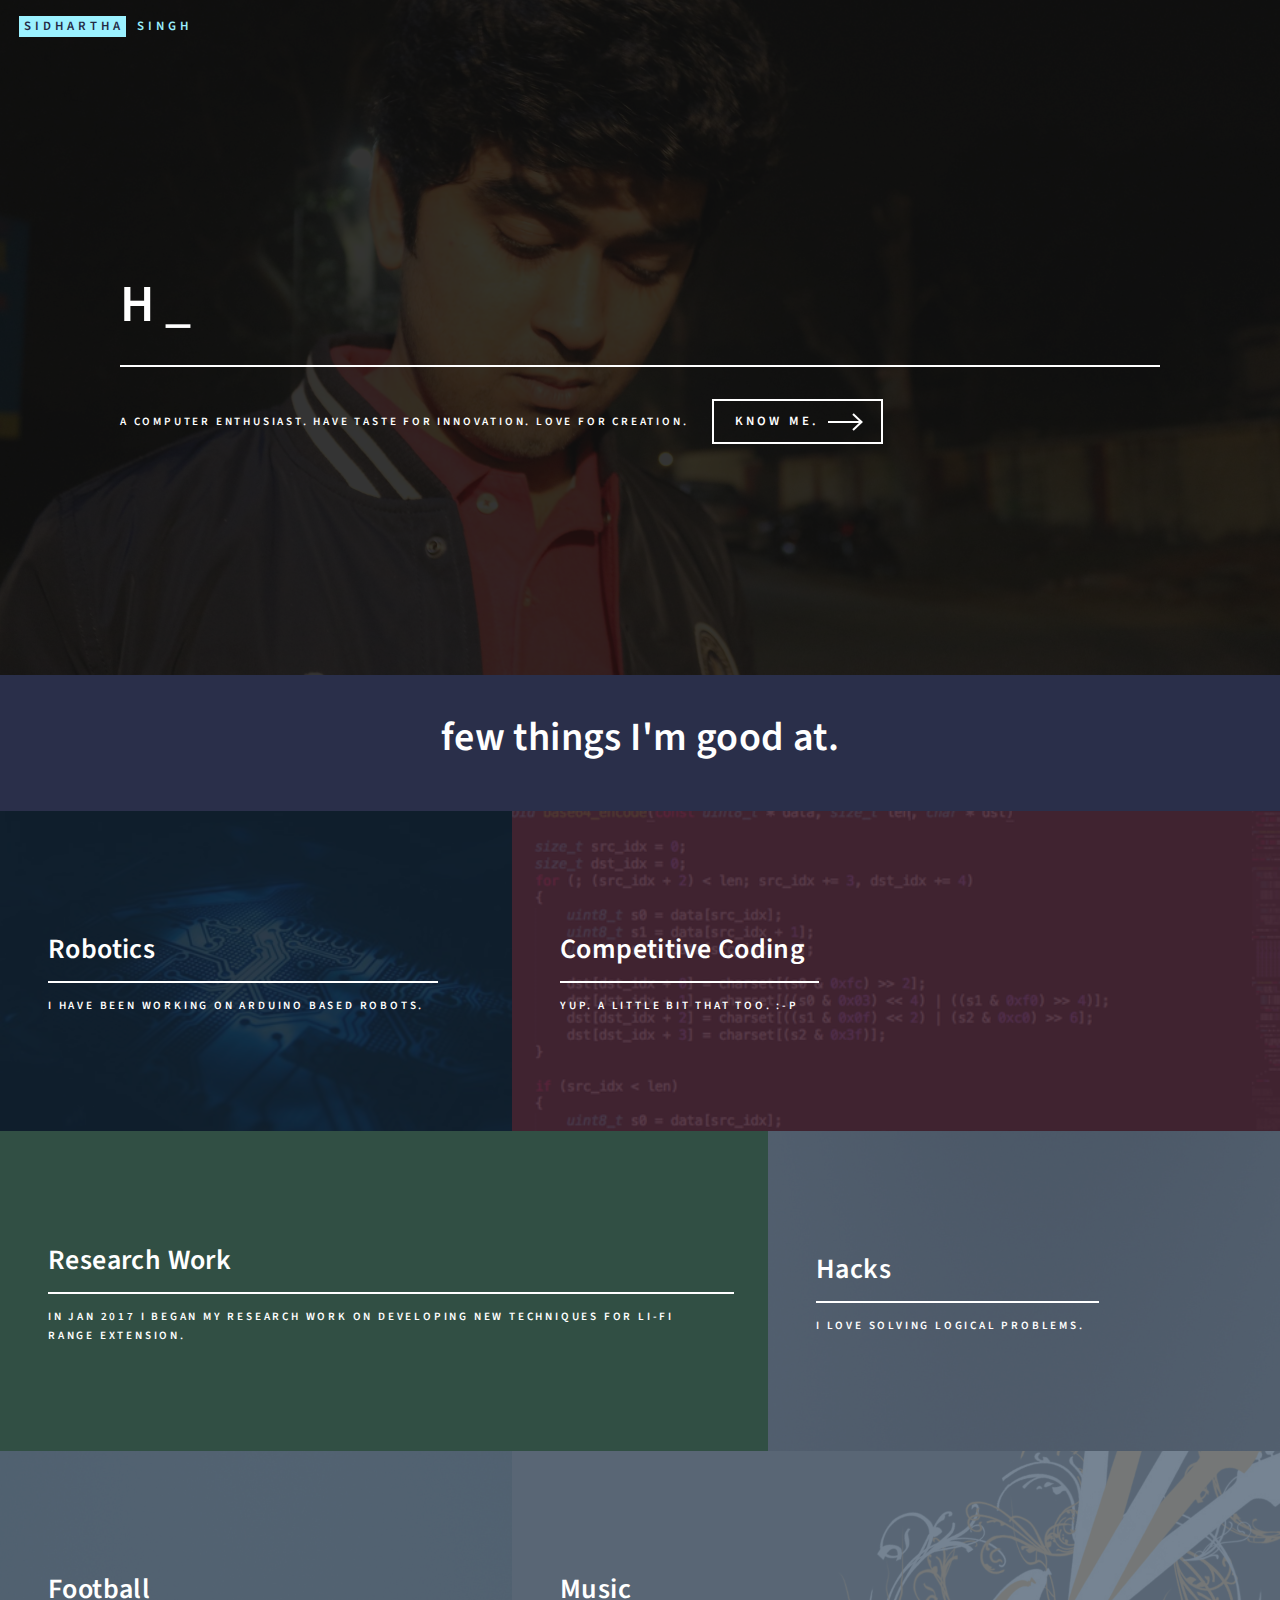
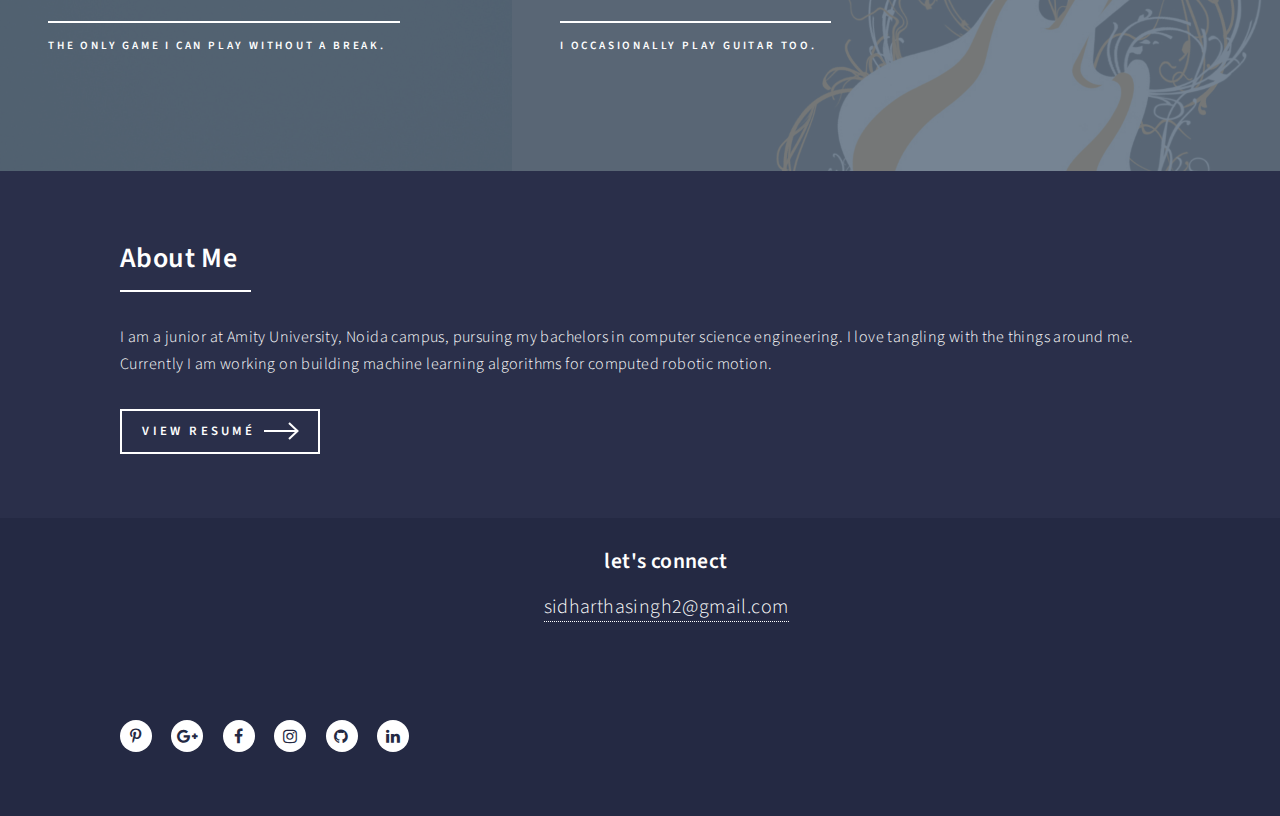
==== index.html @ 714ae379 "Added myScript.js" ====
<!DOCTYPE HTML>
<html>
	<head>
		<title>Sidhartha Singh</title>
		<meta charset="utf-8" />
		<meta name="viewport" content="width=device-width, initial-scale=1, user-scalable=no" />
		<link rel="stylesheet" href="assets/css/main.css" />
	</head>
	<body>
		<div id="wrapper">	
			<header id="header" class="alt">
				<a href="#banner" onclick="startCode()" class="logo"><strong>SIDHARTHA</strong> <span>SINGH</span></a>
			</header>

			<section id="banner" class="major">
				<div class="inner">
					<header class="major">
						<h1><span id="codeDis"></span><span id="jhgfd"></span></h1>
					</header>
					<div class="content">
								<p>A computer enthusiast. Have taste for innovation. Love for creation.</p>
								<ul class="actions">
									<li><a href="#three" class="button next scrolly">Know ME.</a></li>
								</ul>
							</div>
						</div>
					</section>

				<!-- Main -->
					<div id="main">
							<section id="three">
								<h1>
									few things I'm good at.
								</h1>
							</section>
							<section id="one" class="tiles">
								<article>
									<span class="image">
										<img src="images/pic01.jpg" alt="" />
									</span>
									<header class="major">
										<h3><a href="landing.html" class="link">Robotics</a></h3>
										<p>I have been working on arduino based robots.</p>
									</header>
								</article>
								<article>
									<span class="image">
										<img src="images/pic02.jpg" alt="" />
									</span>
									<header class="major">
										<h3><a href="landing.html" class="link">Competitive Coding</a></h3>
										<p>Yup. A little bit that too. :-P</p>
									</header>
								</article>
								<article>
									<span class="image">
										<img src="images/pic03.jpg" alt="" />
									</span>
									<header class="major">
										<h3><a href="landing.html" class="link">Research Work</a></h3>
										<p>In jan 2017 I began my research work on developing new techniques for Li-Fi range extension.</p>
									</header>
								</article>
								<article>
									<span class="image">
										<img src="images/pic04.jpg" alt="" />
									</span>
									<header class="major">
										<h3><a href="landing.html" class="link">Hacks</a></h3>
										<p>I love solving logical problems.</p>
									</header>
								</article>
								<article>
									<span class="image">
										<img src="images/pic05.jpg" alt="" />
									</span>
									<header class="major">
										<h3><a href="landing.html" class="link">Football</a></h3>
										<p>The only game I can play without a break.</p>
									</header>
								</article>
								<article>
									<span class="image">
										<img src="images/pic06.jpg" alt="" />
									</span>
									<header class="major">
										<h3><a href="landing.html" class="link">Music</a></h3>
										<p>I occasionally play guitar too.</p>
									</header>
								</article>
							</section>
							<section id="two">
								<div class="inner">
									<header class="major">
										<h2>About Me</h2>
									</header>
									<p>I am a junior at Amity University, Noida campus, pursuing my bachelors in computer science engineering. I love tangling with the things around me. Currently I am working on building machine learning algorithms for computed robotic motion.</p>
									<ul class="actions">
										<li><a href="resume.pdf" target="_blank" class="button next">View Resumé</a></li>
									</ul>
								</div>
							</section>
					</div>
								<center><section>
								<br>
									<div class="contact-method">
										<h3>let's connect</h3><a href="mailto:sidharhasingh2@gmail.com">sidharthasingh2@gmail.com</a>
									</div>
								</section></center>
				<footer id="footer">
					<div class="inner">
						<ul class="icons">
							<li><a target="_blank" href="https://in.pinterest.com/sidharthasingh2/" class="icon alt fa-pinterest-p"><span class="label">Pinterest</span></a></li>
							<li><a target="_blank" href="https://plus.google.com/u/0/+SidharthaSingh1" class="icon alt fa-google-plus"><span class="label">Google+</span></a></li>
							<li><a target="_blank" href="https://www.facebook.com/SiDisRightHere" class="icon alt fa-facebook"><span class="label">Facebook</span></a></li>
							<li><a target="_blank" href="https://www.instagram.com/sidhartha_singh_/" class="icon alt fa-instagram"><span class="label">Instagram</span></a></li>
							<li><a target="_blank" href="https://www.github.com/sidharthasingh" class="icon alt fa-github"><span class="label">GitHub</span></a></li>
							<li><a target="_blank" href="https://www.linkedin.com/in/sidhartha-singh-274031b5/" class="icon alt fa-linkedin"><span class="label">LinkedIn</span></a></li>
						</ul>
					</div>
				</footer>
			</div>
			<script src="assets/js/jquery.min.js"></script>
			<script src="assets/js/jquery.scrolly.min.js"></script>
			<script src="assets/js/jquery.scrollex.min.js"></script>
			<script src="assets/js/skel.min.js"></script>
			<script src="assets/js/util.js"></script>
			<script src="assets/js/main.js"></script>
			<script type="text/javascript" src="assets/js/myScript.js"></script>
	</body>
</html>
---- assets/css/main.css ----
@import url(font-awesome.min.css);
@import url("https://fonts.googleapis.com/css?family=Source+Sans+Pro:300,300italic,600,600italic");

/*
	Forty by HTML5 UP
	html5up.net | @ajlkn
	Free for personal and commercial use under the CCA 3.0 license (html5up.net/license)
*/

/* Reset */

	html, body, div, span, applet, object, iframe, h1, h2, h3, h4, h5, h6, p, blockquote, pre, a, abbr, acronym, address, big, cite, code, del, dfn, em, img, ins, kbd, q, s, samp, small, strike, strong, sub, sup, tt, var, b, u, i, center, dl, dt, dd, ol, ul, li, fieldset, form, label, legend, table, caption, tbody, tfoot, thead, tr, th, td, article, aside, canvas, details, embed, figure, figcaption, footer, header, hgroup, menu, nav, output, ruby, section, summary, time, mark, audio, video {
		margin: 0;
		padding: 0;
		border: 0;
		font-size: 100%;
		font: inherit;
		vertical-align: baseline;
	}

	article, aside, details, figcaption, figure, footer, header, hgroup, menu, nav, section {
		display: block;
	}

	body {
		line-height: 1;
	}

	ol, ul {
		list-style: none;
	}

	blockquote, q {
		quotes: none;
	}

	blockquote:before, blockquote:after, q:before, q:after {
		content: '';
		content: none;
	}

	table {
		border-collapse: collapse;
		border-spacing: 0;
	}

	body {
		-webkit-text-size-adjust: none;
	}

/* Box Model */

	*, *:before, *:after {
		-moz-box-sizing: border-box;
		-webkit-box-sizing: border-box;
		box-sizing: border-box;
	}

/* Grid */

	.row {
		border-bottom: solid 1px transparent;
		-moz-box-sizing: border-box;
		-webkit-box-sizing: border-box;
		box-sizing: border-box;
	}

	.row > * {
		float: left;
		-moz-box-sizing: border-box;
		-webkit-box-sizing: border-box;
		box-sizing: border-box;
	}

	.row:after, .row:before {
		content: '';
		display: block;
		clear: both;
		height: 0;
	}

	.row.uniform > * > :first-child {
		margin-top: 0;
	}

	.row.uniform > * > :last-child {
		margin-bottom: 0;
	}

	.row.\30 \25 > * {
		padding: 0 0 0 0em;
	}

	.row.\30 \25 {
		margin: 0 0 -1px 0em;
	}

	.row.uniform.\30 \25 > * {
		padding: 0em 0 0 0em;
	}

	.row.uniform.\30 \25 {
		margin: 0em 0 -1px 0em;
	}

	.row > * {
		padding: 0 0 0 2em;
	}

	.row {
		margin: 0 0 -1px -2em;
	}

	.row.uniform > * {
		padding: 2em 0 0 2em;
	}

	.row.uniform {
		margin: -2em 0 -1px -2em;
	}

	.row.\32 00\25 > * {
		padding: 0 0 0 4em;
	}

	.row.\32 00\25 {
		margin: 0 0 -1px -4em;
	}

	.row.uniform.\32 00\25 > * {
		padding: 4em 0 0 4em;
	}

	.row.uniform.\32 00\25 {
		margin: -4em 0 -1px -4em;
	}

	.row.\31 50\25 > * {
		padding: 0 0 0 3em;
	}

	.row.\31 50\25 {
		margin: 0 0 -1px -3em;
	}

	.row.uniform.\31 50\25 > * {
		padding: 3em 0 0 3em;
	}

	.row.uniform.\31 50\25 {
		margin: -3em 0 -1px -3em;
	}

	.row.\35 0\25 > * {
		padding: 0 0 0 1em;
	}

	.row.\35 0\25 {
		margin: 0 0 -1px -1em;
	}

	.row.uniform.\35 0\25 > * {
		padding: 1em 0 0 1em;
	}

	.row.uniform.\35 0\25 {
		margin: -1em 0 -1px -1em;
	}

	.row.\32 5\25 > * {
		padding: 0 0 0 0.5em;
	}

	.row.\32 5\25 {
		margin: 0 0 -1px -0.5em;
	}

	.row.uniform.\32 5\25 > * {
		padding: 0.5em 0 0 0.5em;
	}

	.row.uniform.\32 5\25 {
		margin: -0.5em 0 -1px -0.5em;
	}

	.\31 2u, .\31 2u\24 {
		width: 100%;
		clear: none;
		margin-left: 0;
	}

	.\31 1u, .\31 1u\24 {
		width: 91.6666666667%;
		clear: none;
		margin-left: 0;
	}

	.\31 0u, .\31 0u\24 {
		width: 83.3333333333%;
		clear: none;
		margin-left: 0;
	}

	.\39 u, .\39 u\24 {
		width: 75%;
		clear: none;
		margin-left: 0;
	}

	.\38 u, .\38 u\24 {
		width: 66.6666666667%;
		clear: none;
		margin-left: 0;
	}

	.\37 u, .\37 u\24 {
		width: 58.3333333333%;
		clear: none;
		margin-left: 0;
	}

	.\36 u, .\36 u\24 {
		width: 50%;
		clear: none;
		margin-left: 0;
	}

	.\35 u, .\35 u\24 {
		width: 41.6666666667%;
		clear: none;
		margin-left: 0;
	}

	.\34 u, .\34 u\24 {
		width: 33.3333333333%;
		clear: none;
		margin-left: 0;
	}

	.\33 u, .\33 u\24 {
		width: 25%;
		clear: none;
		margin-left: 0;
	}

	.\32 u, .\32 u\24 {
		width: 16.6666666667%;
		clear: none;
		margin-left: 0;
	}

	.\31 u, .\31 u\24 {
		width: 8.3333333333%;
		clear: none;
		margin-left: 0;
	}

	.\31 2u\24 + *,
	.\31 1u\24 + *,
	.\31 0u\24 + *,
	.\39 u\24 + *,
	.\38 u\24 + *,
	.\37 u\24 + *,
	.\36 u\24 + *,
	.\35 u\24 + *,
	.\34 u\24 + *,
	.\33 u\24 + *,
	.\32 u\24 + *,
	.\31 u\24 + * {
		clear: left;
	}

	.\-11u {
		margin-left: 91.66667%;
	}

	.\-10u {
		margin-left: 83.33333%;
	}

	.\-9u {
		margin-left: 75%;
	}

	.\-8u {
		margin-left: 66.66667%;
	}

	.\-7u {
		margin-left: 58.33333%;
	}

	.\-6u {
		margin-left: 50%;
	}

	.\-5u {
		margin-left: 41.66667%;
	}

	.\-4u {
		margin-left: 33.33333%;
	}

	.\-3u {
		margin-left: 25%;
	}

	.\-2u {
		margin-left: 16.66667%;
	}

	.\-1u {
		margin-left: 8.33333%;
	}

	@media screen and (max-width: 1680px) {

		.row > * {
			padding: 0 0 0 2em;
		}

		.row {
			margin: 0 0 -1px -2em;
		}

		.row.uniform > * {
			padding: 2em 0 0 2em;
		}

		.row.uniform {
			margin: -2em 0 -1px -2em;
		}

		.row.\32 00\25 > * {
			padding: 0 0 0 4em;
		}

		.row.\32 00\25 {
			margin: 0 0 -1px -4em;
		}

		.row.uniform.\32 00\25 > * {
			padding: 4em 0 0 4em;
		}

		.row.uniform.\32 00\25 {
			margin: -4em 0 -1px -4em;
		}

		.row.\31 50\25 > * {
			padding: 0 0 0 3em;
		}

		.row.\31 50\25 {
			margin: 0 0 -1px -3em;
		}

		.row.uniform.\31 50\25 > * {
			padding: 3em 0 0 3em;
		}

		.row.uniform.\31 50\25 {
			margin: -3em 0 -1px -3em;
		}

		.row.\35 0\25 > * {
			padding: 0 0 0 1em;
		}

		.row.\35 0\25 {
			margin: 0 0 -1px -1em;
		}

		.row.uniform.\35 0\25 > * {
			padding: 1em 0 0 1em;
		}

		.row.uniform.\35 0\25 {
			margin: -1em 0 -1px -1em;
		}

		.row.\32 5\25 > * {
			padding: 0 0 0 0.5em;
		}

		.row.\32 5\25 {
			margin: 0 0 -1px -0.5em;
		}

		.row.uniform.\32 5\25 > * {
			padding: 0.5em 0 0 0.5em;
		}

		.row.uniform.\32 5\25 {
			margin: -0.5em 0 -1px -0.5em;
		}

		.\31 2u\28xlarge\29, .\31 2u\24\28xlarge\29 {
			width: 100%;
			clear: none;
			margin-left: 0;
		}

		.\31 1u\28xlarge\29, .\31 1u\24\28xlarge\29 {
			width: 91.6666666667%;
			clear: none;
			margin-left: 0;
		}

		.\31 0u\28xlarge\29, .\31 0u\24\28xlarge\29 {
			width: 83.3333333333%;
			clear: none;
			margin-left: 0;
		}

		.\39 u\28xlarge\29, .\39 u\24\28xlarge\29 {
			width: 75%;
			clear: none;
			margin-left: 0;
		}

		.\38 u\28xlarge\29, .\38 u\24\28xlarge\29 {
			width: 66.6666666667%;
			clear: none;
			margin-left: 0;
		}

		.\37 u\28xlarge\29, .\37 u\24\28xlarge\29 {
			width: 58.3333333333%;
			clear: none;
			margin-left: 0;
		}

		.\36 u\28xlarge\29, .\36 u\24\28xlarge\29 {
			width: 50%;
			clear: none;
			margin-left: 0;
		}

		.\35 u\28xlarge\29, .\35 u\24\28xlarge\29 {
			width: 41.6666666667%;
			clear: none;
			margin-left: 0;
		}

		.\34 u\28xlarge\29, .\34 u\24\28xlarge\29 {
			width: 33.3333333333%;
			clear: none;
			margin-left: 0;
		}

		.\33 u\28xlarge\29, .\33 u\24\28xlarge\29 {
			width: 25%;
			clear: none;
			margin-left: 0;
		}

		.\32 u\28xlarge\29, .\32 u\24\28xlarge\29 {
			width: 16.6666666667%;
			clear: none;
			margin-left: 0;
		}

		.\31 u\28xlarge\29, .\31 u\24\28xlarge\29 {
			width: 8.3333333333%;
			clear: none;
			margin-left: 0;
		}

		.\31 2u\24\28xlarge\29 + *,
		.\31 1u\24\28xlarge\29 + *,
		.\31 0u\24\28xlarge\29 + *,
		.\39 u\24\28xlarge\29 + *,
		.\38 u\24\28xlarge\29 + *,
		.\37 u\24\28xlarge\29 + *,
		.\36 u\24\28xlarge\29 + *,
		.\35 u\24\28xlarge\29 + *,
		.\34 u\24\28xlarge\29 + *,
		.\33 u\24\28xlarge\29 + *,
		.\32 u\24\28xlarge\29 + *,
		.\31 u\24\28xlarge\29 + * {
			clear: left;
		}

		.\-11u\28xlarge\29 {
			margin-left: 91.66667%;
		}

		.\-10u\28xlarge\29 {
			margin-left: 83.33333%;
		}

		.\-9u\28xlarge\29 {
			margin-left: 75%;
		}

		.\-8u\28xlarge\29 {
			margin-left: 66.66667%;
		}

		.\-7u\28xlarge\29 {
			margin-left: 58.33333%;
		}

		.\-6u\28xlarge\29 {
			margin-left: 50%;
		}

		.\-5u\28xlarge\29 {
			margin-left: 41.66667%;
		}

		.\-4u\28xlarge\29 {
			margin-left: 33.33333%;
		}

		.\-3u\28xlarge\29 {
			margin-left: 25%;
		}

		.\-2u\28xlarge\29 {
			margin-left: 16.66667%;
		}

		.\-1u\28xlarge\29 {
			margin-left: 8.33333%;
		}

	}

	@media screen and (max-width: 1280px) {

		.row > * {
			padding: 0 0 0 1.5em;
		}

		.row {
			margin: 0 0 -1px -1.5em;
		}

		.row.uniform > * {
			padding: 1.5em 0 0 1.5em;
		}

		.row.uniform {
			margin: -1.5em 0 -1px -1.5em;
		}

		.row.\32 00\25 > * {
			padding: 0 0 0 3em;
		}

		.row.\32 00\25 {
			margin: 0 0 -1px -3em;
		}

		.row.uniform.\32 00\25 > * {
			padding: 3em 0 0 3em;
		}

		.row.uniform.\32 00\25 {
			margin: -3em 0 -1px -3em;
		}

		.row.\31 50\25 > * {
			padding: 0 0 0 2.25em;
		}

		.row.\31 50\25 {
			margin: 0 0 -1px -2.25em;
		}

		.row.uniform.\31 50\25 > * {
			padding: 2.25em 0 0 2.25em;
		}

		.row.uniform.\31 50\25 {
			margin: -2.25em 0 -1px -2.25em;
		}

		.row.\35 0\25 > * {
			padding: 0 0 0 0.75em;
		}

		.row.\35 0\25 {
			margin: 0 0 -1px -0.75em;
		}

		.row.uniform.\35 0\25 > * {
			padding: 0.75em 0 0 0.75em;
		}

		.row.uniform.\35 0\25 {
			margin: -0.75em 0 -1px -0.75em;
		}

		.row.\32 5\25 > * {
			padding: 0 0 0 0.375em;
		}

		.row.\32 5\25 {
			margin: 0 0 -1px -0.375em;
		}

		.row.uniform.\32 5\25 > * {
			padding: 0.375em 0 0 0.375em;
		}

		.row.uniform.\32 5\25 {
			margin: -0.375em 0 -1px -0.375em;
		}

		.\31 2u\28large\29, .\31 2u\24\28large\29 {
			width: 100%;
			clear: none;
			margin-left: 0;
		}

		.\31 1u\28large\29, .\31 1u\24\28large\29 {
			width: 91.6666666667%;
			clear: none;
			margin-left: 0;
		}

		.\31 0u\28large\29, .\31 0u\24\28large\29 {
			width: 83.3333333333%;
			clear: none;
			margin-left: 0;
		}

		.\39 u\28large\29, .\39 u\24\28large\29 {
			width: 75%;
			clear: none;
			margin-left: 0;
		}

		.\38 u\28large\29, .\38 u\24\28large\29 {
			width: 66.6666666667%;
			clear: none;
			margin-left: 0;
		}

		.\37 u\28large\29, .\37 u\24\28large\29 {
			width: 58.3333333333%;
			clear: none;
			margin-left: 0;
		}

		.\36 u\28large\29, .\36 u\24\28large\29 {
			width: 50%;
			clear: none;
			margin-left: 0;
		}

		.\35 u\28large\29, .\35 u\24\28large\29 {
			width: 41.6666666667%;
			clear: none;
			margin-left: 0;
		}

		.\34 u\28large\29, .\34 u\24\28large\29 {
			width: 33.3333333333%;
			clear: none;
			margin-left: 0;
		}

		.\33 u\28large\29, .\33 u\24\28large\29 {
			width: 25%;
			clear: none;
			margin-left: 0;
		}

		.\32 u\28large\29, .\32 u\24\28large\29 {
			width: 16.6666666667%;
			clear: none;
			margin-left: 0;
		}

		.\31 u\28large\29, .\31 u\24\28large\29 {
			width: 8.3333333333%;
			clear: none;
			margin-left: 0;
		}

		.\31 2u\24\28large\29 + *,
		.\31 1u\24\28large\29 + *,
		.\31 0u\24\28large\29 + *,
		.\39 u\24\28large\29 + *,
		.\38 u\24\28large\29 + *,
		.\37 u\24\28large\29 + *,
		.\36 u\24\28large\29 + *,
		.\35 u\24\28large\29 + *,
		.\34 u\24\28large\29 + *,
		.\33 u\24\28large\29 + *,
		.\32 u\24\28large\29 + *,
		.\31 u\24\28large\29 + * {
			clear: left;
		}

		.\-11u\28large\29 {
			margin-left: 91.66667%;
		}

		.\-10u\28large\29 {
			margin-left: 83.33333%;
		}

		.\-9u\28large\29 {
			margin-left: 75%;
		}

		.\-8u\28large\29 {
			margin-left: 66.66667%;
		}

		.\-7u\28large\29 {
			margin-left: 58.33333%;
		}

		.\-6u\28large\29 {
			margin-left: 50%;
		}

		.\-5u\28large\29 {
			margin-left: 41.66667%;
		}

		.\-4u\28large\29 {
			margin-left: 33.33333%;
		}

		.\-3u\28large\29 {
			margin-left: 25%;
		}

		.\-2u\28large\29 {
			margin-left: 16.66667%;
		}

		.\-1u\28large\29 {
			margin-left: 8.33333%;
		}

	}

	@media screen and (max-width: 980px) {

		.row > * {
			padding: 0 0 0 1.5em;
		}

		.row {
			margin: 0 0 -1px -1.5em;
		}

		.row.uniform > * {
			padding: 1.5em 0 0 1.5em;
		}

		.row.uniform {
			margin: -1.5em 0 -1px -1.5em;
		}

		.row.\32 00\25 > * {
			padding: 0 0 0 3em;
		}

		.row.\32 00\25 {
			margin: 0 0 -1px -3em;
		}

		.row.uniform.\32 00\25 > * {
			padding: 3em 0 0 3em;
		}

		.row.uniform.\32 00\25 {
			margin: -3em 0 -1px -3em;
		}

		.row.\31 50\25 > * {
			padding: 0 0 0 2.25em;
		}

		.row.\31 50\25 {
			margin: 0 0 -1px -2.25em;
		}

		.row.uniform.\31 50\25 > * {
			padding: 2.25em 0 0 2.25em;
		}

		.row.uniform.\31 50\25 {
			margin: -2.25em 0 -1px -2.25em;
		}

		.row.\35 0\25 > * {
			padding: 0 0 0 0.75em;
		}

		.row.\35 0\25 {
			margin: 0 0 -1px -0.75em;
		}

		.row.uniform.\35 0\25 > * {
			padding: 0.75em 0 0 0.75em;
		}

		.row.uniform.\35 0\25 {
			margin: -0.75em 0 -1px -0.75em;
		}

		.row.\32 5\25 > * {
			padding: 0 0 0 0.375em;
		}

		.row.\32 5\25 {
			margin: 0 0 -1px -0.375em;
		}

		.row.uniform.\32 5\25 > * {
			padding: 0.375em 0 0 0.375em;
		}

		.row.uniform.\32 5\25 {
			margin: -0.375em 0 -1px -0.375em;
		}

		.\31 2u\28medium\29, .\31 2u\24\28medium\29 {
			width: 100%;
			clear: none;
			margin-left: 0;
		}

		.\31 1u\28medium\29, .\31 1u\24\28medium\29 {
			width: 91.6666666667%;
			clear: none;
			margin-left: 0;
		}

		.\31 0u\28medium\29, .\31 0u\24\28medium\29 {
			width: 83.3333333333%;
			clear: none;
			margin-left: 0;
		}

		.\39 u\28medium\29, .\39 u\24\28medium\29 {
			width: 75%;
			clear: none;
			margin-left: 0;
		}

		.\38 u\28medium\29, .\38 u\24\28medium\29 {
			width: 66.6666666667%;
			clear: none;
			margin-left: 0;
		}

		.\37 u\28medium\29, .\37 u\24\28medium\29 {
			width: 58.3333333333%;
			clear: none;
			margin-left: 0;
		}

		.\36 u\28medium\29, .\36 u\24\28medium\29 {
			width: 50%;
			clear: none;
			margin-left: 0;
		}

		.\35 u\28medium\29, .\35 u\24\28medium\29 {
			width: 41.6666666667%;
			clear: none;
			margin-left: 0;
		}

		.\34 u\28medium\29, .\34 u\24\28medium\29 {
			width: 33.3333333333%;
			clear: none;
			margin-left: 0;
		}

		.\33 u\28medium\29, .\33 u\24\28medium\29 {
			width: 25%;
			clear: none;
			margin-left: 0;
		}

		.\32 u\28medium\29, .\32 u\24\28medium\29 {
			width: 16.6666666667%;
			clear: none;
			margin-left: 0;
		}

		.\31 u\28medium\29, .\31 u\24\28medium\29 {
			width: 8.3333333333%;
			clear: none;
			margin-left: 0;
		}

		.\31 2u\24\28medium\29 + *,
		.\31 1u\24\28medium\29 + *,
		.\31 0u\24\28medium\29 + *,
		.\39 u\24\28medium\29 + *,
		.\38 u\24\28medium\29 + *,
		.\37 u\24\28medium\29 + *,
		.\36 u\24\28medium\29 + *,
		.\35 u\24\28medium\29 + *,
		.\34 u\24\28medium\29 + *,
		.\33 u\24\28medium\29 + *,
		.\32 u\24\28medium\29 + *,
		.\31 u\24\28medium\29 + * {
			clear: left;
		}

		.\-11u\28medium\29 {
			margin-left: 91.66667%;
		}

		.\-10u\28medium\29 {
			margin-left: 83.33333%;
		}

		.\-9u\28medium\29 {
			margin-left: 75%;
		}

		.\-8u\28medium\29 {
			margin-left: 66.66667%;
		}

		.\-7u\28medium\29 {
			margin-left: 58.33333%;
		}

		.\-6u\28medium\29 {
			margin-left: 50%;
		}

		.\-5u\28medium\29 {
			margin-left: 41.66667%;
		}

		.\-4u\28medium\29 {
			margin-left: 33.33333%;
		}

		.\-3u\28medium\29 {
			margin-left: 25%;
		}

		.\-2u\28medium\29 {
			margin-left: 16.66667%;
		}

		.\-1u\28medium\29 {
			margin-left: 8.33333%;
		}

	}

	@media screen and (max-width: 736px) {

		.row > * {
			padding: 0 0 0 1.25em;
		}

		.row {
			margin: 0 0 -1px -1.25em;
		}

		.row.uniform > * {
			padding: 1.25em 0 0 1.25em;
		}

		.row.uniform {
			margin: -1.25em 0 -1px -1.25em;
		}

		.row.\32 00\25 > * {
			padding: 0 0 0 2.5em;
		}

		.row.\32 00\25 {
			margin: 0 0 -1px -2.5em;
		}

		.row.uniform.\32 00\25 > * {
			padding: 2.5em 0 0 2.5em;
		}

		.row.uniform.\32 00\25 {
			margin: -2.5em 0 -1px -2.5em;
		}

		.row.\31 50\25 > * {
			padding: 0 0 0 1.875em;
		}

		.row.\31 50\25 {
			margin: 0 0 -1px -1.875em;
		}

		.row.uniform.\31 50\25 > * {
			padding: 1.875em 0 0 1.875em;
		}

		.row.uniform.\31 50\25 {
			margin: -1.875em 0 -1px -1.875em;
		}

		.row.\35 0\25 > * {
			padding: 0 0 0 0.625em;
		}

		.row.\35 0\25 {
			margin: 0 0 -1px -0.625em;
		}

		.row.uniform.\35 0\25 > * {
			padding: 0.625em 0 0 0.625em;
		}

		.row.uniform.\35 0\25 {
			margin: -0.625em 0 -1px -0.625em;
		}

		.row.\32 5\25 > * {
			padding: 0 0 0 0.3125em;
		}

		.row.\32 5\25 {
			margin: 0 0 -1px -0.3125em;
		}

		.row.uniform.\32 5\25 > * {
			padding: 0.3125em 0 0 0.3125em;
		}

		.row.uniform.\32 5\25 {
			margin: -0.3125em 0 -1px -0.3125em;
		}

		.\31 2u\28small\29, .\31 2u\24\28small\29 {
			width: 100%;
			clear: none;
			margin-left: 0;
		}

		.\31 1u\28small\29, .\31 1u\24\28small\29 {
			width: 91.6666666667%;
			clear: none;
			margin-left: 0;
		}

		.\31 0u\28small\29, .\31 0u\24\28small\29 {
			width: 83.3333333333%;
			clear: none;
			margin-left: 0;
		}

		.\39 u\28small\29, .\39 u\24\28small\29 {
			width: 75%;
			clear: none;
			margin-left: 0;
		}

		.\38 u\28small\29, .\38 u\24\28small\29 {
			width: 66.6666666667%;
			clear: none;
			margin-left: 0;
		}

		.\37 u\28small\29, .\37 u\24\28small\29 {
			width: 58.3333333333%;
			clear: none;
			margin-left: 0;
		}

		.\36 u\28small\29, .\36 u\24\28small\29 {
			width: 50%;
			clear: none;
			margin-left: 0;
		}

		.\35 u\28small\29, .\35 u\24\28small\29 {
			width: 41.6666666667%;
			clear: none;
			margin-left: 0;
		}

		.\34 u\28small\29, .\34 u\24\28small\29 {
			width: 33.3333333333%;
			clear: none;
			margin-left: 0;
		}

		.\33 u\28small\29, .\33 u\24\28small\29 {
			width: 25%;
			clear: none;
			margin-left: 0;
		}

		.\32 u\28small\29, .\32 u\24\28small\29 {
			width: 16.6666666667%;
			clear: none;
			margin-left: 0;
		}

		.\31 u\28small\29, .\31 u\24\28small\29 {
			width: 8.3333333333%;
			clear: none;
			margin-left: 0;
		}

		.\31 2u\24\28small\29 + *,
		.\31 1u\24\28small\29 + *,
		.\31 0u\24\28small\29 + *,
		.\39 u\24\28small\29 + *,
		.\38 u\24\28small\29 + *,
		.\37 u\24\28small\29 + *,
		.\36 u\24\28small\29 + *,
		.\35 u\24\28small\29 + *,
		.\34 u\24\28small\29 + *,
		.\33 u\24\28small\29 + *,
		.\32 u\24\28small\29 + *,
		.\31 u\24\28small\29 + * {
			clear: left;
		}

		.\-11u\28small\29 {
			margin-left: 91.66667%;
		}

		.\-10u\28small\29 {
			margin-left: 83.33333%;
		}

		.\-9u\28small\29 {
			margin-left: 75%;
		}

		.\-8u\28small\29 {
			margin-left: 66.66667%;
		}

		.\-7u\28small\29 {
			margin-left: 58.33333%;
		}

		.\-6u\28small\29 {
			margin-left: 50%;
		}

		.\-5u\28small\29 {
			margin-left: 41.66667%;
		}

		.\-4u\28small\29 {
			margin-left: 33.33333%;
		}

		.\-3u\28small\29 {
			margin-left: 25%;
		}

		.\-2u\28small\29 {
			margin-left: 16.66667%;
		}

		.\-1u\28small\29 {
			margin-left: 8.33333%;
		}

	}

	@media screen and (max-width: 480px) {

		.row > * {
			padding: 0 0 0 1.25em;
		}

		.row {
			margin: 0 0 -1px -1.25em;
		}

		.row.uniform > * {
			padding: 1.25em 0 0 1.25em;
		}

		.row.uniform {
			margin: -1.25em 0 -1px -1.25em;
		}

		.row.\32 00\25 > * {
			padding: 0 0 0 2.5em;
		}

		.row.\32 00\25 {
			margin: 0 0 -1px -2.5em;
		}

		.row.uniform.\32 00\25 > * {
			padding: 2.5em 0 0 2.5em;
		}

		.row.uniform.\32 00\25 {
			margin: -2.5em 0 -1px -2.5em;
		}

		.row.\31 50\25 > * {
			padding: 0 0 0 1.875em;
		}

		.row.\31 50\25 {
			margin: 0 0 -1px -1.875em;
		}

		.row.uniform.\31 50\25 > * {
			padding: 1.875em 0 0 1.875em;
		}

		.row.uniform.\31 50\25 {
			margin: -1.875em 0 -1px -1.875em;
		}

		.row.\35 0\25 > * {
			padding: 0 0 0 0.625em;
		}

		.row.\35 0\25 {
			margin: 0 0 -1px -0.625em;
		}

		.row.uniform.\35 0\25 > * {
			padding: 0.625em 0 0 0.625em;
		}

		.row.uniform.\35 0\25 {
			margin: -0.625em 0 -1px -0.625em;
		}

		.row.\32 5\25 > * {
			padding: 0 0 0 0.3125em;
		}

		.row.\32 5\25 {
			margin: 0 0 -1px -0.3125em;
		}

		.row.uniform.\32 5\25 > * {
			padding: 0.3125em 0 0 0.3125em;
		}

		.row.uniform.\32 5\25 {
			margin: -0.3125em 0 -1px -0.3125em;
		}

		.\31 2u\28xsmall\29, .\31 2u\24\28xsmall\29 {
			width: 100%;
			clear: none;
			margin-left: 0;
		}

		.\31 1u\28xsmall\29, .\31 1u\24\28xsmall\29 {
			width: 91.6666666667%;
			clear: none;
			margin-left: 0;
		}

		.\31 0u\28xsmall\29, .\31 0u\24\28xsmall\29 {
			width: 83.3333333333%;
			clear: none;
			margin-left: 0;
		}

		.\39 u\28xsmall\29, .\39 u\24\28xsmall\29 {
			width: 75%;
			clear: none;
			margin-left: 0;
		}

		.\38 u\28xsmall\29, .\38 u\24\28xsmall\29 {
			width: 66.6666666667%;
			clear: none;
			margin-left: 0;
		}

		.\37 u\28xsmall\29, .\37 u\24\28xsmall\29 {
			width: 58.3333333333%;
			clear: none;
			margin-left: 0;
		}

		.\36 u\28xsmall\29, .\36 u\24\28xsmall\29 {
			width: 50%;
			clear: none;
			margin-left: 0;
		}

		.\35 u\28xsmall\29, .\35 u\24\28xsmall\29 {
			width: 41.6666666667%;
			clear: none;
			margin-left: 0;
		}

		.\34 u\28xsmall\29, .\34 u\24\28xsmall\29 {
			width: 33.3333333333%;
			clear: none;
			margin-left: 0;
		}

		.\33 u\28xsmall\29, .\33 u\24\28xsmall\29 {
			width: 25%;
			clear: none;
			margin-left: 0;
		}

		.\32 u\28xsmall\29, .\32 u\24\28xsmall\29 {
			width: 16.6666666667%;
			clear: none;
			margin-left: 0;
		}

		.\31 u\28xsmall\29, .\31 u\24\28xsmall\29 {
			width: 8.3333333333%;
			clear: none;
			margin-left: 0;
		}

		.\31 2u\24\28xsmall\29 + *,
		.\31 1u\24\28xsmall\29 + *,
		.\31 0u\24\28xsmall\29 + *,
		.\39 u\24\28xsmall\29 + *,
		.\38 u\24\28xsmall\29 + *,
		.\37 u\24\28xsmall\29 + *,
		.\36 u\24\28xsmall\29 + *,
		.\35 u\24\28xsmall\29 + *,
		.\34 u\24\28xsmall\29 + *,
		.\33 u\24\28xsmall\29 + *,
		.\32 u\24\28xsmall\29 + *,
		.\31 u\24\28xsmall\29 + * {
			clear: left;
		}

		.\-11u\28xsmall\29 {
			margin-left: 91.66667%;
		}

		.\-10u\28xsmall\29 {
			margin-left: 83.33333%;
		}

		.\-9u\28xsmall\29 {
			margin-left: 75%;
		}

		.\-8u\28xsmall\29 {
			margin-left: 66.66667%;
		}

		.\-7u\28xsmall\29 {
			margin-left: 58.33333%;
		}

		.\-6u\28xsmall\29 {
			margin-left: 50%;
		}

		.\-5u\28xsmall\29 {
			margin-left: 41.66667%;
		}

		.\-4u\28xsmall\29 {
			margin-left: 33.33333%;
		}

		.\-3u\28xsmall\29 {
			margin-left: 25%;
		}

		.\-2u\28xsmall\29 {
			margin-left: 16.66667%;
		}

		.\-1u\28xsmall\29 {
			margin-left: 8.33333%;
		}

	}

	@media screen and (max-width: 360px) {

		.row > * {
			padding: 0 0 0 1.25em;
		}

		.row {
			margin: 0 0 -1px -1.25em;
		}

		.row.uniform > * {
			padding: 1.25em 0 0 1.25em;
		}

		.row.uniform {
			margin: -1.25em 0 -1px -1.25em;
		}

		.row.\32 00\25 > * {
			padding: 0 0 0 2.5em;
		}

		.row.\32 00\25 {
			margin: 0 0 -1px -2.5em;
		}

		.row.uniform.\32 00\25 > * {
			padding: 2.5em 0 0 2.5em;
		}

		.row.uniform.\32 00\25 {
			margin: -2.5em 0 -1px -2.5em;
		}

		.row.\31 50\25 > * {
			padding: 0 0 0 1.875em;
		}

		.row.\31 50\25 {
			margin: 0 0 -1px -1.875em;
		}

		.row.uniform.\31 50\25 > * {
			padding: 1.875em 0 0 1.875em;
		}

		.row.uniform.\31 50\25 {
			margin: -1.875em 0 -1px -1.875em;
		}

		.row.\35 0\25 > * {
			padding: 0 0 0 0.625em;
		}

		.row.\35 0\25 {
			margin: 0 0 -1px -0.625em;
		}

		.row.uniform.\35 0\25 > * {
			padding: 0.625em 0 0 0.625em;
		}

		.row.uniform.\35 0\25 {
			margin: -0.625em 0 -1px -0.625em;
		}

		.row.\32 5\25 > * {
			padding: 0 0 0 0.3125em;
		}

		.row.\32 5\25 {
			margin: 0 0 -1px -0.3125em;
		}

		.row.uniform.\32 5\25 > * {
			padding: 0.3125em 0 0 0.3125em;
		}

		.row.uniform.\32 5\25 {
			margin: -0.3125em 0 -1px -0.3125em;
		}

		.\31 2u\28xxsmall\29, .\31 2u\24\28xxsmall\29 {
			width: 100%;
			clear: none;
			margin-left: 0;
		}

		.\31 1u\28xxsmall\29, .\31 1u\24\28xxsmall\29 {
			width: 91.6666666667%;
			clear: none;
			margin-left: 0;
		}

		.\31 0u\28xxsmall\29, .\31 0u\24\28xxsmall\29 {
			width: 83.3333333333%;
			clear: none;
			margin-left: 0;
		}

		.\39 u\28xxsmall\29, .\39 u\24\28xxsmall\29 {
			width: 75%;
			clear: none;
			margin-left: 0;
		}

		.\38 u\28xxsmall\29, .\38 u\24\28xxsmall\29 {
			width: 66.6666666667%;
			clear: none;
			margin-left: 0;
		}

		.\37 u\28xxsmall\29, .\37 u\24\28xxsmall\29 {
			width: 58.3333333333%;
			clear: none;
			margin-left: 0;
		}

		.\36 u\28xxsmall\29, .\36 u\24\28xxsmall\29 {
			width: 50%;
			clear: none;
			margin-left: 0;
		}

		.\35 u\28xxsmall\29, .\35 u\24\28xxsmall\29 {
			width: 41.6666666667%;
			clear: none;
			margin-left: 0;
		}

		.\34 u\28xxsmall\29, .\34 u\24\28xxsmall\29 {
			width: 33.3333333333%;
			clear: none;
			margin-left: 0;
		}

		.\33 u\28xxsmall\29, .\33 u\24\28xxsmall\29 {
			width: 25%;
			clear: none;
			margin-left: 0;
		}

		.\32 u\28xxsmall\29, .\32 u\24\28xxsmall\29 {
			width: 16.6666666667%;
			clear: none;
			margin-left: 0;
		}

		.\31 u\28xxsmall\29, .\31 u\24\28xxsmall\29 {
			width: 8.3333333333%;
			clear: none;
			margin-left: 0;
		}

		.\31 2u\24\28xxsmall\29 + *,
		.\31 1u\24\28xxsmall\29 + *,
		.\31 0u\24\28xxsmall\29 + *,
		.\39 u\24\28xxsmall\29 + *,
		.\38 u\24\28xxsmall\29 + *,
		.\37 u\24\28xxsmall\29 + *,
		.\36 u\24\28xxsmall\29 + *,
		.\35 u\24\28xxsmall\29 + *,
		.\34 u\24\28xxsmall\29 + *,
		.\33 u\24\28xxsmall\29 + *,
		.\32 u\24\28xxsmall\29 + *,
		.\31 u\24\28xxsmall\29 + * {
			clear: left;
		}

		.\-11u\28xxsmall\29 {
			margin-left: 91.66667%;
		}

		.\-10u\28xxsmall\29 {
			margin-left: 83.33333%;
		}

		.\-9u\28xxsmall\29 {
			margin-left: 75%;
		}

		.\-8u\28xxsmall\29 {
			margin-left: 66.66667%;
		}

		.\-7u\28xxsmall\29 {
			margin-left: 58.33333%;
		}

		.\-6u\28xxsmall\29 {
			margin-left: 50%;
		}

		.\-5u\28xxsmall\29 {
			margin-left: 41.66667%;
		}

		.\-4u\28xxsmall\29 {
			margin-left: 33.33333%;
		}

		.\-3u\28xxsmall\29 {
			margin-left: 25%;
		}

		.\-2u\28xxsmall\29 {
			margin-left: 16.66667%;
		}

		.\-1u\28xxsmall\29 {
			margin-left: 8.33333%;
		}

	}

/* Basic */

	@-ms-viewport {
		width: device-width;
	}

	body {
		-ms-overflow-style: scrollbar;
	}

	@media screen and (max-width: 480px) {

		html, body {
			min-width: 320px;
		}

	}

	body {
		background: #242943;
	}

		body.is-loading *, body.is-loading *:before, body.is-loading *:after {
			-moz-animation: none !important;
			-webkit-animation: none !important;
			-ms-animation: none !important;
			animation: none !important;
			-moz-transition: none !important;
			-webkit-transition: none !important;
			-ms-transition: none !important;
			transition: none !important;
		}

/* Type */

	body, input, select, textarea {
		color: #ffffff;
		font-family: "Source Sans Pro", Helvetica, sans-serif;
		font-size: 17pt;
		font-weight: 300;
		letter-spacing: 0.025em;
		line-height: 1.65;
	}

		@media screen and (max-width: 1680px) {

			body, input, select, textarea {
				font-size: 14pt;
			}

		}

		@media screen and (max-width: 1280px) {

			body, input, select, textarea {
				font-size: 12pt;
			}

		}

		@media screen and (max-width: 360px) {

			body, input, select, textarea {
				font-size: 11pt;
			}

		}

	a {
		-moz-transition: color 0.2s ease-in-out, border-bottom-color 0.2s ease-in-out;
		-webkit-transition: color 0.2s ease-in-out, border-bottom-color 0.2s ease-in-out;
		-ms-transition: color 0.2s ease-in-out, border-bottom-color 0.2s ease-in-out;
		transition: color 0.2s ease-in-out, border-bottom-color 0.2s ease-in-out;
		border-bottom: dotted 1px;
		color: inherit;
		text-decoration: none;
	}

		a:hover {
			border-bottom-color: transparent;
			color: #9bf1ff !important;
		}

		a:active {
			color: #53e3fb !important;
		}

	strong, b {
		color: #ffffff;
		font-weight: 600;
	}

	em, i {
		font-style: italic;
	}

	p {
		margin: 0 0 2em 0;
	}

	h1, h2, h3, h4, h5, h6 {
		color: #ffffff;
		font-weight: 600;
		line-height: 1.65;
		margin: 0 0 1em 0;
	}

		h1 a, h2 a, h3 a, h4 a, h5 a, h6 a {
			color: inherit;
			border-bottom: 0;
		}

	h1 {
		font-size: 2.5em;
	}

	h2 {
		font-size: 1.75em;
	}

	h3 {
		font-size: 1.35em;
	}

	h4 {
		font-size: 1.1em;
	}

	h5 {
		font-size: 0.9em;
	}

	h6 {
		font-size: 0.7em;
	}

	@media screen and (max-width: 736px) {

		h1 {
			font-size: 2em;
		}

		h2 {
			font-size: 1.5em;
		}

		h3 {
			font-size: 1.25em;
		}

	}

	sub {
		font-size: 0.8em;
		position: relative;
		top: 0.5em;
	}

	sup {
		font-size: 0.8em;
		position: relative;
		top: -0.5em;
	}

	blockquote {
		border-left: solid 4px rgba(212, 212, 255, 0.1);
		font-style: italic;
		margin: 0 0 2em 0;
		padding: 0.5em 0 0.5em 2em;
	}

	code {
		background: rgba(212, 212, 255, 0.035);
		font-family: "Courier New", monospace;
		font-size: 0.9em;
		margin: 0 0.25em;
		padding: 0.25em 0.65em;
	}

	pre {
		-webkit-overflow-scrolling: touch;
		font-family: "Courier New", monospace;
		font-size: 0.9em;
		margin: 0 0 2em 0;
	}

		pre code {
			display: block;
			line-height: 1.75;
			padding: 1em 1.5em;
			overflow-x: auto;
		}

	hr {
		border: 0;
		border-bottom: solid 1px rgba(212, 212, 255, 0.1);
		margin: 2em 0;
	}

		hr.major {
			margin: 3em 0;
		}

	.align-left {
		text-align: left;
	}

	.align-center {
		text-align: center;
	}

	.align-right {
		text-align: right;
	}

/* Section/Article */

	section.special, article.special {
		text-align: center;
	}

	header.major {
		width: -moz-max-content;
		width: -webkit-max-content;
		width: -ms-max-content;
		width: max-content;
		margin-bottom: 2em;
	}

		header.major > :first-child {
			margin-bottom: 0;
			width: calc(100% + 0.5em);
		}

			header.major > :first-child:after {
				content: '';
				background-color: #ffffff;
				display: block;
				height: 2px;
				margin: 0.325em 0 0.5em 0;
				width: 100%;
			}

		header.major > p {
			font-size: 0.7em;
			font-weight: 600;
			letter-spacing: 0.25em;
			margin-bottom: 0;
			text-transform: uppercase;
		}

		body.is-ie header.major > :first-child:after {
			max-width: 9em;
		}

		body.is-ie header.major > h1:after {
			max-width: 100% !important;
		}

	@media screen and (max-width: 736px) {

		header.major > p br {
			display: none;
		}

	}

/* Form */

	form {
		margin: 0 0 2em 0;
	}

		form .field {
			margin: 0 0 2em 0;
		}

			form .field.half {
				width: 50%;
				float: left;
				padding: 0 0 0 1em;
			}

				form .field.half.first {
					padding: 0 1em 0 0;
				}

		form > .actions {
			margin: 2.5em 0 0 0 !important;
		}

		@media screen and (max-width: 736px) {

			form .field {
				margin: 0 0 1.5em 0;
			}

				form .field.half {
					padding: 0 0 0 0.75em;
				}

					form .field.half.first {
						padding: 0 0.75em 0 0;
					}

			form > .actions {
				margin: 2em 0 0 0 !important;
			}

		}

		@media screen and (max-width: 480px) {

			form .field.half {
				width: 100%;
				float: none;
				padding: 0;
			}

				form .field.half.first {
					padding: 0;
				}

		}

	label {
		color: #ffffff;
		display: block;
		font-size: 0.8em;
		font-weight: 600;
		letter-spacing: 0.25em;
		margin: 0 0 1em 0;
		text-transform: uppercase;
	}

	input[type="text"],
	input[type="password"],
	input[type="email"],
	input[type="tel"],
	input[type="search"],
	input[type="url"],
	select,
	textarea {
		-moz-appearance: none;
		-webkit-appearance: none;
		-ms-appearance: none;
		appearance: none;
		background: rgba(212, 212, 255, 0.035);
		border: none;
		border-radius: 0;
		color: inherit;
		display: block;
		outline: 0;
		padding: 0 1em;
		text-decoration: none;
		width: 100%;
	}

		input[type="text"]:invalid,
		input[type="password"]:invalid,
		input[type="email"]:invalid,
		input[type="tel"]:invalid,
		input[type="search"]:invalid,
		input[type="url"]:invalid,
		select:invalid,
		textarea:invalid {
			box-shadow: none;
		}

		input[type="text"]:focus,
		input[type="password"]:focus,
		input[type="email"]:focus,
		input[type="tel"]:focus,
		input[type="search"]:focus,
		input[type="url"]:focus,
		select:focus,
		textarea:focus {
			border-color: #9bf1ff;
			box-shadow: 0 0 0 2px #9bf1ff;
		}

	.select-wrapper {
		text-decoration: none;
		display: block;
		position: relative;
	}

		.select-wrapper:before {
			-moz-osx-font-smoothing: grayscale;
			-webkit-font-smoothing: antialiased;
			font-family: FontAwesome;
			font-style: normal;
			font-weight: normal;
			text-transform: none !important;
		}

		.select-wrapper:before {
			color: rgba(212, 212, 255, 0.1);
			content: '\f078';
			display: block;
			height: 2.75em;
			line-height: 2.75em;
			pointer-events: none;
			position: absolute;
			right: 0;
			text-align: center;
			top: 0;
			width: 2.75em;
		}

		.select-wrapper select::-ms-expand {
			display: none;
		}

	input[type="text"],
	input[type="password"],
	input[type="email"],
	input[type="tel"],
	input[type="search"],
	input[type="url"],
	select {
		height: 2.75em;
	}

	textarea {
		padding: 0.75em 1em;
	}

	input[type="checkbox"],
	input[type="radio"] {
		-moz-appearance: none;
		-webkit-appearance: none;
		-ms-appearance: none;
		appearance: none;
		display: block;
		float: left;
		margin-right: -2em;
		opacity: 0;
		width: 1em;
		z-index: -1;
	}

		input[type="checkbox"] + label,
		input[type="radio"] + label {
			text-decoration: none;
			color: #ffffff;
			cursor: pointer;
			display: inline-block;
			font-weight: 300;
			padding-left: 2.65em;
			padding-right: 0.75em;
			position: relative;
		}

			input[type="checkbox"] + label:before,
			input[type="radio"] + label:before {
				-moz-osx-font-smoothing: grayscale;
				-webkit-font-smoothing: antialiased;
				font-family: FontAwesome;
				font-style: normal;
				font-weight: normal;
				text-transform: none !important;
			}

			input[type="checkbox"] + label:before,
			input[type="radio"] + label:before {
				background: rgba(212, 212, 255, 0.035);
				content: '';
				display: inline-block;
				height: 1.65em;
				left: 0;
				letter-spacing: 0;
				line-height: 1.58125em;
				position: absolute;
				text-align: center;
				top: 0;
				width: 1.65em;
			}

		input[type="checkbox"]:checked + label:before,
		input[type="radio"]:checked + label:before {
			background: #ffffff;
			border-color: #9bf1ff;
			content: '\f00c';
			color: #242943;
		}

		input[type="checkbox"]:focus + label:before,
		input[type="radio"]:focus + label:before {
			box-shadow: 0 0 0 2px #9bf1ff;
		}

	input[type="radio"] + label:before {
		border-radius: 100%;
	}

	::-webkit-input-placeholder {
		color: rgba(244, 244, 255, 0.2) !important;
		opacity: 1.0;
	}

	:-moz-placeholder {
		color: rgba(244, 244, 255, 0.2) !important;
		opacity: 1.0;
	}

	::-moz-placeholder {
		color: rgba(244, 244, 255, 0.2) !important;
		opacity: 1.0;
	}

	:-ms-input-placeholder {
		color: rgba(244, 244, 255, 0.2) !important;
		opacity: 1.0;
	}

	.formerize-placeholder {
		color: rgba(244, 244, 255, 0.2) !important;
		opacity: 1.0;
	}

/* Box */

	.box {
		border: solid 1px rgba(212, 212, 255, 0.1);
		margin-bottom: 2em;
		padding: 1.5em;
	}

		.box > :last-child,
		.box > :last-child > :last-child,
		.box > :last-child > :last-child > :last-child {
			margin-bottom: 0;
		}

		.box.alt {
			border: 0;
			border-radius: 0;
			padding: 0;
		}

/* Icon */

	.icon {
		text-decoration: none;
		border-bottom: none;
		position: relative;
	}

		.icon:before {
			-moz-osx-font-smoothing: grayscale;
			-webkit-font-smoothing: antialiased;
			font-family: FontAwesome;
			font-style: normal;
			font-weight: normal;
			text-transform: none !important;
		}

		.icon > .label {
			display: none;
		}

		.icon.alt:before {
			background-color: #ffffff;
			border-radius: 100%;
			color: #242943;
			display: inline-block;
			height: 2em;
			line-height: 2em;
			text-align: center;
			width: 2em;
		}

	a.icon.alt:before {
		-moz-transition: background-color 0.2s ease-in-out;
		-webkit-transition: background-color 0.2s ease-in-out;
		-ms-transition: background-color 0.2s ease-in-out;
		transition: background-color 0.2s ease-in-out;
	}

	a.icon.alt:hover:before {
		background-color: #6fc3df;
	}

	a.icon.alt:active:before {
		background-color: #37a6cb;
	}

/* Image */

	.image {
		border: 0;
		display: inline-block;
		position: relative;
	}

		.image img {
			display: block;
		}

		.image.left, .image.right {
			max-width: 30%;
		}

			.image.left img, .image.right img {
				width: 100%;
			}

		.image.left {
			float: left;
			margin: 0 1.5em 1.25em 0;
			top: 0.25em;
		}

		.image.right {
			float: right;
			margin: 0 0 1.25em 1.5em;
			top: 0.25em;
		}

		.image.fit {
			display: block;
			margin: 0 0 2em 0;
			width: 100%;
		}

			.image.fit img {
				width: 100%;
			}

		.image.main {
			display: block;
			margin: 2.5em 0;
			width: 100%;
		}

			.image.main img {
				width: 100%;
			}

			@media screen and (max-width: 736px) {

				.image.main {
					margin: 1.5em 0;
				}

			}

/* List */

	ol {
		list-style: decimal;
		margin: 0 0 2em 0;
		padding-left: 1.25em;
	}

		ol li {
			padding-left: 0.25em;
		}

	ul {
		list-style: disc;
		margin: 0 0 2em 0;
		padding-left: 1em;
	}

		ul li {
			padding-left: 0.5em;
		}

		ul.alt {
			list-style: none;
			padding-left: 0;
		}

			ul.alt li {
				border-top: solid 1px rgba(212, 212, 255, 0.1);
				padding: 0.5em 0;
			}

				ul.alt li:first-child {
					border-top: 0;
					padding-top: 0;
				}

		ul.icons {
			cursor: default;
			list-style: none;
			padding-left: 0;
		}

			ul.icons li {
				display: inline-block;
				padding: 0 1em 0 0;
			}

				ul.icons li:last-child {
					padding-right: 0;
				}

			@media screen and (max-width: 736px) {

				ul.icons li {
					padding: 0 0.75em 0 0;
				}

			}

		ul.actions {
			cursor: default;
			list-style: none;
			padding-left: 0;
		}

			ul.actions li {
				display: inline-block;
				padding: 0 1em 0 0;
				vertical-align: middle;
			}

				ul.actions li:last-child {
					padding-right: 0;
				}

			ul.actions.small li {
				padding: 0 1em 0 0;
			}

			ul.actions.fit {
				display: table;
				margin-left: -1em;
				padding: 0;
				table-layout: fixed;
				width: calc(100% + 1em);
			}

				ul.actions.fit li {
					display: table-cell;
					padding: 0 0 0 1em;
				}

					ul.actions.fit li > * {
						margin-bottom: 0;
					}

				ul.actions.fit.small {
					margin-left: -1em;
					width: calc(100% + 1em);
				}

					ul.actions.fit.small li {
						padding: 0 0 0 1em;
					}

		ul.pagination {
			cursor: default;
			list-style: none;
			padding-left: 0;
		}

			ul.pagination li {
				display: inline-block;
				padding-left: 0;
				vertical-align: middle;
			}

				ul.pagination li > .page {
					-moz-transition: background-color 0.2s ease-in-out, color 0.2s ease-in-out;
					-webkit-transition: background-color 0.2s ease-in-out, color 0.2s ease-in-out;
					-ms-transition: background-color 0.2s ease-in-out, color 0.2s ease-in-out;
					transition: background-color 0.2s ease-in-out, color 0.2s ease-in-out;
					border-bottom: 0;
					display: inline-block;
					font-size: 0.8em;
					font-weight: 600;
					height: 1.5em;
					line-height: 1.5em;
					margin: 0 0.125em;
					min-width: 1.5em;
					padding: 0 0.5em;
					text-align: center;
				}

					ul.pagination li > .page.active {
						background-color: #ffffff;
						color: #242943;
					}

						ul.pagination li > .page.active:hover {
							background-color: #9bf1ff;
							color: #242943 !important;
						}

						ul.pagination li > .page.active:active {
							background-color: #53e3fb;
						}

				ul.pagination li:first-child {
					padding-right: 0.75em;
				}

				ul.pagination li:last-child {
					padding-left: 0.75em;
				}

			@media screen and (max-width: 480px) {

				ul.pagination li:nth-child(n+2):nth-last-child(n+2) {
					display: none;
				}

				ul.pagination li:first-child {
					padding-right: 0;
				}

			}

	dl {
		margin: 0 0 2em 0;
	}

		dl dt {
			display: block;
			font-weight: 600;
			margin: 0 0 1em 0;
		}

		dl dd {
			margin-left: 2em;
		}

/* Table */

	.table-wrapper {
		-webkit-overflow-scrolling: touch;
		overflow-x: auto;
	}

	table {
		margin: 0 0 2em 0;
		width: 100%;
	}

		table tbody tr {
			border: solid 1px rgba(212, 212, 255, 0.1);
			border-left: 0;
			border-right: 0;
		}

			table tbody tr:nth-child(2n + 1) {
				background-color: rgba(212, 212, 255, 0.035);
			}

		table td {
			padding: 0.75em 0.75em;
		}

		table th {
			color: #ffffff;
			font-size: 0.9em;
			font-weight: 600;
			padding: 0 0.75em 0.75em 0.75em;
			text-align: left;
		}

		table thead {
			border-bottom: solid 2px rgba(212, 212, 255, 0.1);
		}

		table tfoot {
			border-top: solid 2px rgba(212, 212, 255, 0.1);
		}

		table.alt {
			border-collapse: separate;
		}

			table.alt tbody tr td {
				border: solid 1px rgba(212, 212, 255, 0.1);
				border-left-width: 0;
				border-top-width: 0;
			}

				table.alt tbody tr td:first-child {
					border-left-width: 1px;
				}

			table.alt tbody tr:first-child td {
				border-top-width: 1px;
			}

			table.alt thead {
				border-bottom: 0;
			}

			table.alt tfoot {
				border-top: 0;
			}

/* Button */

	input[type="submit"],
	input[type="reset"],
	input[type="button"],
	button,
	.button {
		-moz-appearance: none;
		-webkit-appearance: none;
		-ms-appearance: none;
		appearance: none;
		-moz-transition: background-color 0.2s ease-in-out, box-shadow 0.2s ease-in-out, color 0.2s ease-in-out;
		-webkit-transition: background-color 0.2s ease-in-out, box-shadow 0.2s ease-in-out, color 0.2s ease-in-out;
		-ms-transition: background-color 0.2s ease-in-out, box-shadow 0.2s ease-in-out, color 0.2s ease-in-out;
		transition: background-color 0.2s ease-in-out, box-shadow 0.2s ease-in-out, color 0.2s ease-in-out;
		background-color: transparent;
		border: 0;
		border-radius: 0;
		box-shadow: inset 0 0 0 2px #ffffff;
		color: #ffffff;
		cursor: pointer;
		display: inline-block;
		font-size: 0.8em;
		font-weight: 600;
		height: 3.5em;
		letter-spacing: 0.25em;
		line-height: 3.5em;
		padding: 0 1.75em;
		text-align: center;
		text-decoration: none;
		text-transform: uppercase;
		white-space: nowrap;
	}

		input[type="submit"]:hover, input[type="submit"]:active,
		input[type="reset"]:hover,
		input[type="reset"]:active,
		input[type="button"]:hover,
		input[type="button"]:active,
		button:hover,
		button:active,
		.button:hover,
		.button:active {
			box-shadow: inset 0 0 0 2px #9bf1ff;
			color: #9bf1ff;
		}

		input[type="submit"]:active,
		input[type="reset"]:active,
		input[type="button"]:active,
		button:active,
		.button:active {
			background-color: rgba(155, 241, 255, 0.1);
			box-shadow: inset 0 0 0 2px #53e3fb;
			color: #53e3fb;
		}

		input[type="submit"].icon:before,
		input[type="reset"].icon:before,
		input[type="button"].icon:before,
		button.icon:before,
		.button.icon:before {
			margin-right: 0.5em;
		}

		input[type="submit"].fit,
		input[type="reset"].fit,
		input[type="button"].fit,
		button.fit,
		.button.fit {
			display: block;
			margin: 0 0 1em 0;
			width: 100%;
		}

		input[type="submit"].small,
		input[type="reset"].small,
		input[type="button"].small,
		button.small,
		.button.small {
			font-size: 0.6em;
		}

		input[type="submit"].big,
		input[type="reset"].big,
		input[type="button"].big,
		button.big,
		.button.big {
			font-size: 1.25em;
			height: 3em;
			line-height: 3em;
		}

		input[type="submit"].next,
		input[type="reset"].next,
		input[type="button"].next,
		button.next,
		.button.next {
			padding-right: 4.5em;
			position: relative;
		}

			input[type="submit"].next:before, input[type="submit"].next:after,
			input[type="reset"].next:before,
			input[type="reset"].next:after,
			input[type="button"].next:before,
			input[type="button"].next:after,
			button.next:before,
			button.next:after,
			.button.next:before,
			.button.next:after {
				-moz-transition: opacity 0.2s ease-in-out;
				-webkit-transition: opacity 0.2s ease-in-out;
				-ms-transition: opacity 0.2s ease-in-out;
				transition: opacity 0.2s ease-in-out;
				background-position: center right;
				background-repeat: no-repeat;
				background-size: 36px 24px;
				content: '';
				display: block;
				height: 100%;
				position: absolute;
				right: 1.5em;
				top: 0;
				vertical-align: middle;
				width: 36px;
			}

			input[type="submit"].next:before,
			input[type="reset"].next:before,
			input[type="button"].next:before,
			button.next:before,
			.button.next:before {
				background-image: url("data:image/svg+xml;charset=utf8,%3Csvg xmlns='http://www.w3.org/2000/svg' xmlns:xlink='http://www.w3.org/1999/xlink' width='36px' height='24px' viewBox='0 0 36 24' zoomAndPan='disable'%3E%3Cstyle%3Eline %7B stroke: %23ffffff%3B stroke-width: 2px%3B %7D%3C/style%3E%3Cline x1='0' y1='12' x2='34' y2='12' /%3E%3Cline x1='25' y1='4' x2='34' y2='12.5' /%3E%3Cline x1='25' y1='20' x2='34' y2='11.5' /%3E%3C/svg%3E");
			}

			input[type="submit"].next:after,
			input[type="reset"].next:after,
			input[type="button"].next:after,
			button.next:after,
			.button.next:after {
				background-image: url("data:image/svg+xml;charset=utf8,%3Csvg xmlns='http://www.w3.org/2000/svg' xmlns:xlink='http://www.w3.org/1999/xlink' width='36px' height='24px' viewBox='0 0 36 24' zoomAndPan='disable'%3E%3Cstyle%3Eline %7B stroke: %239bf1ff%3B stroke-width: 2px%3B %7D%3C/style%3E%3Cline x1='0' y1='12' x2='34' y2='12' /%3E%3Cline x1='25' y1='4' x2='34' y2='12.5' /%3E%3Cline x1='25' y1='20' x2='34' y2='11.5' /%3E%3C/svg%3E");
				opacity: 0;
				z-index: 1;
			}

			input[type="submit"].next:hover:after, input[type="submit"].next:active:after,
			input[type="reset"].next:hover:after,
			input[type="reset"].next:active:after,
			input[type="button"].next:hover:after,
			input[type="button"].next:active:after,
			button.next:hover:after,
			button.next:active:after,
			.button.next:hover:after,
			.button.next:active:after {
				opacity: 1;
			}

			@media screen and (max-width: 1280px) {

				input[type="submit"].next,
				input[type="reset"].next,
				input[type="button"].next,
				button.next,
				.button.next {
					padding-right: 5em;
				}

			}

		input[type="submit"].special,
		input[type="reset"].special,
		input[type="button"].special,
		button.special,
		.button.special {
			background-color: #ffffff;
			box-shadow: none;
			color: #242943;
		}

			input[type="submit"].special:hover, input[type="submit"].special:active,
			input[type="reset"].special:hover,
			input[type="reset"].special:active,
			input[type="button"].special:hover,
			input[type="button"].special:active,
			button.special:hover,
			button.special:active,
			.button.special:hover,
			.button.special:active {
				background-color: #9bf1ff;
				color: #242943 !important;
			}

			input[type="submit"].special:active,
			input[type="reset"].special:active,
			input[type="button"].special:active,
			button.special:active,
			.button.special:active {
				background-color: #53e3fb;
			}

		input[type="submit"].disabled, input[type="submit"]:disabled,
		input[type="reset"].disabled,
		input[type="reset"]:disabled,
		input[type="button"].disabled,
		input[type="button"]:disabled,
		button.disabled,
		button:disabled,
		.button.disabled,
		.button:disabled {
			-moz-pointer-events: none;
			-webkit-pointer-events: none;
			-ms-pointer-events: none;
			pointer-events: none;
			cursor: default;
			opacity: 0.25;
		}

/* Tiles */
	#three
	{
		text-align: center;
	}
	 #three h1
	 {
	 	padding-top: 30px;
	 }

	.tiles {
		display: -moz-flex;
		display: -webkit-flex;
		display: -ms-flex;
		display: flex;
		-moz-flex-wrap: wrap;
		-webkit-flex-wrap: wrap;
		-ms-flex-wrap: wrap;
		flex-wrap: wrap;
		border-top: 0 !important;
	}

		.tiles + * {
			border-top: 0 !important;
		}

		.tiles article {
			-moz-align-items: center;
			-webkit-align-items: center;
			-ms-align-items: center;
			align-items: center;
			display: -moz-flex;
			display: -webkit-flex;
			display: -ms-flex;
			display: flex;
			-moz-transition: -moz-transform 0.25s ease, opacity 0.25s ease, -moz-filter 1s ease, -webkit-filter 1s ease;
			-webkit-transition: -webkit-transform 0.25s ease, opacity 0.25s ease, -webkit-filter 1s ease, -webkit-filter 1s ease;
			-ms-transition: -ms-transform 0.25s ease, opacity 0.25s ease, -ms-filter 1s ease, -webkit-filter 1s ease;
			transition: transform 0.25s ease, opacity 0.25s ease, filter 1s ease, -webkit-filter 1s ease;
			padding: 4em 4em 2em 4em ;
			background-position: center;
			background-repeat: no-repeat;
			background-size: cover;
			cursor: default;
			height: 20vh;
			max-height: 20em;
			min-height: 12em;
			overflow: hidden;
			position: relative;
			width: 40%;
		}

			.tiles article .image {
				display: none;
			}

			.tiles article header {
				position: relative;
				z-index: 3;
			}

			.tiles article h3 {
				font-size: 1.75em;
			}

				.tiles article h3 a:hover {
					color: inherit !important;
				}

			.tiles article .link.primary {
				border: 0;
				height: 100%;
				left: 0;
				position: absolute;
				top: 0;
				width: 100%;
				z-index: 4;
			}

			.tiles article:before {
				-moz-transition: opacity 0.5s ease;
				-webkit-transition: opacity 0.5s ease;
				-ms-transition: opacity 0.5s ease;
				transition: opacity 0.5s ease;
				bottom: 0;
				content: '';
				display: block;
				height: 100%;
				left: 0;
				opacity: 0.85;
				position: absolute;
				width: 100%;
				z-index: 2;
			}

			.tiles article:after {
				background-color: rgba(50, 50, 50, 0.25);
				content: '';
				display: block;
				height: 100%;
				left: 0;
				position: absolute;
				top: 0;
				width: 100%;
				z-index: 1;
			}

			.tiles article:hover:before {
				opacity: 0;
			}

			.tiles article.is-transitioning {
				-moz-transform: scale(0.95);
				-webkit-transform: scale(0.95);
				-ms-transform: scale(0.95);
				transform: scale(0.95);
				-moz-filter: blur(0.5em);
				-webkit-filter: blur(0.5em);
				-ms-filter: blur(0.5em);
				filter: blur(0.5em);
				opacity: 0;
			}

			.tiles article:nth-child(4n - 1), .tiles article:nth-child(4n - 2) {
				width: 60%;
			}

			.tiles article:nth-child(6n - 5):before {
				background-color: #112233;
			}

			.tiles article:nth-child(6n - 4):before {
				background-color: #442233;
			}

			.tiles article:nth-child(6n - 3):before {
				background-color: #335544;
			}

			.tiles article:nth-child(6n - 2):before {
				background-color: #445566;
			}

			.tiles article:nth-child(6n - 1):before {
				background-color: #556677;
			}

			.tiles article:nth-child(6n):before {
				background-color: #667788;
			}

		@media screen and (max-width: 1280px) {

			.tiles article {
				padding: 4em 3em 2em 3em ;
				height: 30vh;
				max-height: 30em;
				min-height: 20em;
			}

		}

		@media screen and (max-width: 980px) {

			.tiles article {
				width: 50% !important;
			}

		}

		@media screen and (max-width: 736px) {

			.tiles article {
				padding: 3em 1.5em 1em 1.5em ;
				height: 16em;
				max-height: none;
				min-height: 0;
			}

				.tiles article h3 {
					font-size: 1.5em;
				}

		}

		@media screen and (max-width: 480px) {

			.tiles {
				display: block;
			}

				.tiles article {
					height: 20em;
					width: 100% !important;
				}

		}

/* Contact Method */

	.contact-method {
		margin: 0 0 2em 0;
		padding-left: 3.25em;
		position: relative;
	}

		.contact-method .icon {
			left: 0;
			position: absolute;
			top: 0;
		}

		.contact-method h3 {
			margin: 0 0 0.5em 0;
		}

		.contact-method a
		{
			font-size: 20px;
			text-decoration: none;
		}

/* Spotlights */

	.spotlights {
		border-top: 0 !important;
	}

		.spotlights + * {
			border-top: 0 !important;
		}

		.spotlights > section {
			display: -moz-flex;
			display: -webkit-flex;
			display: -ms-flex;
			display: flex;
			-moz-flex-direction: row;
			-webkit-flex-direction: row;
			-ms-flex-direction: row;
			flex-direction: row;
			background-color: #2e3450;
		}

			.spotlights > section > .image {
				background-position: center center;
				background-size: cover;
				border-radius: 0;
				display: block;
				position: relative;
				width: 30%;
			}

				.spotlights > section > .image img {
					border-radius: 0;
					display: block;
					width: 100%;
				}

				.spotlights > section > .image:before {
					background: rgba(36, 41, 67, 0.9);
					content: '';
					display: block;
					height: 100%;
					left: 0;
					opacity: 0;
					position: absolute;
					top: 0;
					width: 100%;
				}

			.spotlights > section > .content {
				display: -moz-flex;
				display: -webkit-flex;
				display: -ms-flex;
				display: flex;
				-moz-flex-direction: column;
				-webkit-flex-direction: column;
				-ms-flex-direction: column;
				flex-direction: column;
				-moz-justify-content: center;
				-webkit-justify-content: center;
				-ms-justify-content: center;
				justify-content: center;
				-moz-align-items: center;
				-webkit-align-items: center;
				-ms-align-items: center;
				align-items: center;
				padding: 2em 3em 0.1em 3em ;
				width: 70%;
			}

				.spotlights > section > .content > .inner {
					margin: 0 auto;
					max-width: 100%;
					width: 65em;
				}

			.spotlights > section:nth-child(2n) {
				-moz-flex-direction: row-reverse;
				-webkit-flex-direction: row-reverse;
				-ms-flex-direction: row-reverse;
				flex-direction: row-reverse;
				background-color: #333856;
			}

				.spotlights > section:nth-child(2n) > .content {
					-moz-align-items: -moz-flex-end;
					-webkit-align-items: -webkit-flex-end;
					-ms-align-items: -ms-flex-end;
					align-items: flex-end;
				}

		@media screen and (max-width: 1680px) {

			.spotlights > section > .image {
				width: 40%;
			}

			.spotlights > section > .content {
				width: 60%;
			}

		}

		@media screen and (max-width: 1280px) {

			.spotlights > section > .image {
				width: 45%;
			}

			.spotlights > section > .content {
				width: 55%;
			}

		}

		@media screen and (max-width: 980px) {

			.spotlights > section {
				display: block;
			}

				.spotlights > section > .image {
					width: 100%;
				}

				.spotlights > section > .content {
					padding: 4em 3em 2em 3em ;
					width: 100%;
				}

		}

		@media screen and (max-width: 736px) {

			.spotlights > section > .content {
				padding: 3em 1.5em 1em 1.5em ;
			}

		}

/* Header */

	@-moz-keyframes reveal-header {
		0% {
			top: -4em;
			opacity: 0;
		}

		100% {
			top: 0;
			opacity: 1;
		}
	}

	@-webkit-keyframes reveal-header {
		0% {
			top: -4em;
			opacity: 0;
		}

		100% {
			top: 0;
			opacity: 1;
		}
	}

	@-ms-keyframes reveal-header {
		0% {
			top: -4em;
			opacity: 0;
		}

		100% {
			top: 0;
			opacity: 1;
		}
	}

	@keyframes reveal-header {
		0% {
			top: -4em;
			opacity: 0;
		}

		100% {
			top: 0;
			opacity: 1;
		}
	}

	#header {
		display: -moz-flex;
		display: -webkit-flex;
		display: -ms-flex;
		display: flex;
		background-color: #2a2f4a;
		box-shadow: 0 0 0.25em 0 rgba(0, 0, 0, 0.15);
		cursor: default;
		font-weight: 600;
		height: 3.25em;
		left: 0;
		letter-spacing: 0.25em;
		line-height: 3.25em;
		margin: 0;
		position: fixed;
		text-transform: uppercase;
		top: 0;
		width: 100%;
		z-index: 10000;
	}

		#header .logo {
			border: 0;
			display: inline-block;
			font-size: 0.8em;
			height: inherit;
			line-height: inherit;
			padding: 0 1.5em;
		}

			#header .logo strong {
				-moz-transition: background-color 0.2s ease-in-out, color 0.2s ease-in-out;
				-webkit-transition: background-color 0.2s ease-in-out, color 0.2s ease-in-out;
				-ms-transition: background-color 0.2s ease-in-out, color 0.2s ease-in-out;
				transition: background-color 0.2s ease-in-out, color 0.2s ease-in-out;
				background-color: #ffffff;
				color: #242943;
				display: inline-block;
				line-height: 1.65em;
				margin-right: 0.325em;
				padding: 0 0.125em 0 0.375em;
			}

			#header .logo:hover strong {
				background-color: #9bf1ff;
			}

			#header .logo:active strong {
				background-color: #53e3fb;
			}

		#header nav {
			display: -moz-flex;
			display: -webkit-flex;
			display: -ms-flex;
			display: flex;
			-moz-justify-content: -moz-flex-end;
			-webkit-justify-content: -webkit-flex-end;
			-ms-justify-content: -ms-flex-end;
			justify-content: flex-end;
			-moz-flex-grow: 1;
			-webkit-flex-grow: 1;
			-ms-flex-grow: 1;
			flex-grow: 1;
			height: inherit;
			line-height: inherit;
		}

			#header nav a {
				border: 0;
				display: block;
				font-size: 0.8em;
				height: inherit;
				line-height: inherit;
				padding: 0 0.75em;
				position: relative;
				vertical-align: middle;
			}

				#header nav a:last-child {
					padding-right: 1.5em;
				}

				#header nav a[href="#menu"] {
					padding-right: 3.325em !important;
				}

					#header nav a[href="#menu"]:before, #header nav a[href="#menu"]:after {
						background-image: url("data:image/svg+xml;charset=utf8,%3Csvg xmlns='http://www.w3.org/2000/svg' width='24' height='32' viewBox='0 0 24 32' preserveAspectRatio='none'%3E%3Cstyle%3Eline %7B stroke-width: 2px%3B stroke: %23ffffff%3B %7D%3C/style%3E%3Cline x1='0' y1='11' x2='24' y2='11' /%3E%3Cline x1='0' y1='21' x2='24' y2='21' /%3E%3Cline x1='0' y1='16' x2='24' y2='16' /%3E%3C/svg%3E");
						background-position: center;
						background-repeat: no-repeat;
						background-size: 24px 32px;
						content: '';
						display: block;
						height: 100%;
						position: absolute;
						right: 1.5em;
						top: 0;
						vertical-align: middle;
						width: 24px;
					}

					#header nav a[href="#menu"]:after {
						-moz-transition: opacity 0.2s ease-in-out;
						-webkit-transition: opacity 0.2s ease-in-out;
						-ms-transition: opacity 0.2s ease-in-out;
						transition: opacity 0.2s ease-in-out;
						background-image: url("data:image/svg+xml;charset=utf8,%3Csvg xmlns='http://www.w3.org/2000/svg' width='24' height='32' viewBox='0 0 24 32' preserveAspectRatio='none'%3E%3Cstyle%3Eline %7B stroke-width: 2px%3B stroke: %239bf1ff%3B %7D%3C/style%3E%3Cline x1='0' y1='11' x2='24' y2='11' /%3E%3Cline x1='0' y1='21' x2='24' y2='21' /%3E%3Cline x1='0' y1='16' x2='24' y2='16' /%3E%3C/svg%3E");
						opacity: 0;
						z-index: 1;
					}

					#header nav a[href="#menu"]:hover:after, #header nav a[href="#menu"]:active:after {
						opacity: 1;
					}

					#header nav a[href="#menu"]:last-child {
						padding-right: 3.875em !important;
					}

						#header nav a[href="#menu"]:last-child:before, #header nav a[href="#menu"]:last-child:after {
							right: 2em;
						}

		#header.reveal {
			-moz-animation: reveal-header 0.35s ease;
			-webkit-animation: reveal-header 0.35s ease;
			-ms-animation: reveal-header 0.35s ease;
			animation: reveal-header 0.35s ease;
		}

		#header.alt {
			-moz-transition: opacity 2.5s ease;
			-webkit-transition: opacity 2.5s ease;
			-ms-transition: opacity 2.5s ease;
			transition: opacity 2.5s ease;
			-moz-transition-delay: 0.75s;
			-webkit-transition-delay: 0.75s;
			-ms-transition-delay: 0.75s;
			transition-delay: 0.75s;
			-moz-animation: none;
			-webkit-animation: none;
			-ms-animation: none;
			animation: none;
			background-color: transparent;
			box-shadow: none;
			position: absolute;
		}

			#header.alt.style1 .logo strong {
				color: #6fc3df;
			}

			#header.alt.style2 .logo strong {
				color: #8d82c4;
			}

			#header.alt.style3 .logo strong {
				color: #ec8d81;
			}

			#header.alt.style4 .logo strong {
				color: #e7b788;
			}

			#header.alt.style5 .logo strong {
				color: #8ea9e8;
			}

			#header.alt.style6 .logo strong {
				color: #87c5a4;
			}

		body.is-loading #header.alt {
			opacity: 0;
		}

		@media screen and (max-width: 1680px) {

			#header nav a[href="#menu"] {
				padding-right: 3.75em !important;
			}

				#header nav a[href="#menu"]:last-child {
					padding-right: 4.25em !important;
				}

		}

		@media screen and (max-width: 1280px) {

			#header nav a[href="#menu"] {
				padding-right: 4em !important;
			}

				#header nav a[href="#menu"]:last-child {
					padding-right: 4.5em !important;
				}

		}

		@media screen and (max-width: 736px) {

			#header {
				height: 2.75em;
				line-height: 2.75em;
			}

				#header .logo {
					padding: 0 1em;
				}

				#header nav a {
					padding: 0 0.5em;
				}

					#header nav a:last-child {
						padding-right: 1em;
					}

					#header nav a[href="#menu"] {
						padding-right: 3.25em !important;
					}

						#header nav a[href="#menu"]:before, #header nav a[href="#menu"]:after {
							right: 0.75em;
						}

						#header nav a[href="#menu"]:last-child {
							padding-right: 4em !important;
						}

							#header nav a[href="#menu"]:last-child:before, #header nav a[href="#menu"]:last-child:after {
								right: 1.5em;
							}

		}

		@media screen and (max-width: 480px) {

			#header .logo span {
				display: none;
			}

			#header nav a[href="#menu"] {
				overflow: hidden;
				padding-right: 0 !important;
				text-indent: 5em;
				white-space: nowrap;
				width: 5em;
			}

				#header nav a[href="#menu"]:before, #header nav a[href="#menu"]:after {
					right: 0;
					width: inherit;
				}

				#header nav a[href="#menu"]:last-child:before, #header nav a[href="#menu"]:last-child:after {
					width: 4em;
					right: 0;
				}

		}

/* Banner */

	#banner {
		-moz-align-items: center;
		-webkit-align-items: center;
		-ms-align-items: center;
		align-items: center;
		background-image: url("../../images/banner.jpg");
		display: -moz-flex;
		display: -webkit-flex;
		display: -ms-flex;
		display: flex;
		padding: 6em 0 2em 0 ;
		background-attachment: fixed;
		background-position: center;
		background-repeat: no-repeat;
		background-size: cover;
		border-bottom: 0 !important;
		cursor: default;
		height: 60vh;
		margin-bottom: -3.25em;
		max-height: 32em;
		min-height: 22em;
		position: relative;
		top: -3.25em;
	}

		#banner:after {
			-moz-transition: opacity 2.5s ease;
			-webkit-transition: opacity 2.5s ease;
			-ms-transition: opacity 2.5s ease;
			transition: opacity 2.5s ease;
			-moz-transition-delay: 0.75s;
			-webkit-transition-delay: 0.75s;
			-ms-transition-delay: 0.75s;
			transition-delay: 0.75s;
			-moz-pointer-events: none;
			-webkit-pointer-events: none;
			-ms-pointer-events: none;
			pointer-events: none;
			background-color: #111;
			content: '';
			display: block;
			height: 100%;
			left: 0;
			opacity: 0.85;
			position: absolute;
			top: 0;
			width: 100%;
			z-index: 1;
		}

		#banner h1 {
			font-size: 3.25em;
		}

		#banner > .inner {
			-moz-transition: opacity 1.5s ease, -moz-transform 0.5s ease-out, -moz-filter 0.5s ease, -webkit-filter 0.5s ease;
			-webkit-transition: opacity 1.5s ease, -webkit-transform 0.5s ease-out, -webkit-filter 0.5s ease, -webkit-filter 0.5s ease;
			-ms-transition: opacity 1.5s ease, -ms-transform 0.5s ease-out, -ms-filter 0.5s ease, -webkit-filter 0.5s ease;
			transition: opacity 1.5s ease, transform 0.5s ease-out, filter 0.5s ease, -webkit-filter 0.5s ease;
			padding: 0 !important;
			position: relative;
			z-index: 2;
		}

			#banner > .inner .image {
				display: none;
			}

			#banner > .inner header {
				width: auto;
			}

				#banner > .inner header > :first-child {
					width: auto;
				}

					#banner > .inner header > :first-child:after {
						max-width: 100%;
					}

			#banner > .inner .content {
				display: -moz-flex;
				display: -webkit-flex;
				display: -ms-flex;
				display: flex;
				-moz-align-items: center;
				-webkit-align-items: center;
				-ms-align-items: center;
				align-items: center;
				margin: 0 0 2em 0;
			}

				#banner > .inner .content > * {
					margin-left: 1.5em;
					margin-bottom: 0;
				}

				#banner > .inner .content > :first-child {
					margin-left: 0;
				}

				#banner > .inner .content p {
					font-size: 0.7em;
					font-weight: 600;
					letter-spacing: 0.25em;
					text-transform: uppercase;
				}

		#banner.major {
			height: 75vh;
			min-height: 30em;
			max-height: 50em;
		}

			#banner.major.alt {
				opacity: 0.75;
			}

		#banner.style1:after {
			background-color: #6fc3df;
		}

		#banner.style2:after {
			background-color: #8d82c4;
		}

		#banner.style3:after {
			background-color: #ec8d81;
		}

		#banner.style4:after {
			background-color: #e7b788;
		}

		#banner.style5:after {
			background-color: #8ea9e8;
		}

		#banner.style6:after {
			background-color: #87c5a4;
		}

		body.is-loading #banner:after {
			opacity: 1.0;
		}

		body.is-loading #banner > .inner {
			-moz-filter: blur(0.125em);
			-webkit-filter: blur(0.125em);
			-ms-filter: blur(0.125em);
			filter: blur(0.125em);
			-moz-transform: translateX(-0.5em);
			-webkit-transform: translateX(-0.5em);
			-ms-transform: translateX(-0.5em);
			transform: translateX(-0.5em);
			opacity: 0;
		}

		@media screen and (max-width: 1280px) {

			#banner {
				background-attachment: scroll;
			}

		}

		@media screen and (max-width: 736px) {

			#banner {
				padding: 5em 0 1em 0 ;
				height: auto;
				margin-bottom: -2.75em;
				max-height: none;
				min-height: 0;
				top: -2.75em;
			}

				#banner h1 {
					font-size: 2em;
				}

				#banner > .inner .content {
					display: block;
				}

					#banner > .inner .content > * {
						margin-left: 0;
						margin-bottom: 2em;
					}

				#banner.major {
					height: auto;
					min-height: 0;
					max-height: none;
				}

		}

		@media screen and (max-width: 480px) {

			#banner {
				padding: 6em 0 2em 0 ;
			}

				#banner > .inner .content p br {
					display: none;
				}

				#banner.major {
					padding: 8em 0 4em 0 ;
				}

		}

/* Main */

	#main {
		background-color: #2a2f4a;
	}

		#main > * {
			border-top: solid 1px rgba(212, 212, 255, 0.1);
		}

			#main > *:first-child {
				border-top: 0;
			}

			#main > * > .inner {
				padding: 4em 0 2em 0 ;
				margin: 0 auto;
				max-width: 65em;
				width: calc(100% - 6em);
			}

				@media screen and (max-width: 736px) {

					#main > * > .inner {
						padding: 3em 0 1em 0 ;
						width: calc(100% - 3em);
					}

				}

		#main.alt {
			background-color: transparent;
			border-bottom: solid 1px rgba(212, 212, 255, 0.1);
		}

/* Contact */

	#contact {
		border-bottom: solid 1px rgba(212, 212, 255, 0.1);
		overflow-x: hidden;
	}

		#contact > .inner {
			display: -moz-flex;
			display: -webkit-flex;
			display: -ms-flex;
			display: flex;
			padding: 0 !important;
		}

			#contact > .inner > :nth-child(2n - 1) {
				padding: 4em 3em 2em 0 ;
				border-right: solid 1px rgba(212, 212, 255, 0.1);
				width: 60%;
			}

			#contact > .inner > :nth-child(2n) {
				padding-left: 3em;
				width: 40%;
			}

			#contact > .inner > .split {
				padding: 0;
			}

				#contact > .inner > .split > * {
					padding: 3em 0 1em 3em ;
					position: relative;
				}

					#contact > .inner > .split > *:before {
						border-top: solid 1px rgba(212, 212, 255, 0.1);
						content: '';
						display: block;
						margin-left: -3em;
						position: absolute;
						top: 0;
						width: calc(100vw + 3em);
					}

				#contact > .inner > .split > :first-child:before {
					display: none;
				}

		@media screen and (max-width: 980px) {

			#contact > .inner {
				display: block;
			}

				#contact > .inner > :nth-child(2n - 1) {
					padding: 4em 0 2em 0 ;
					border-right: 0;
					width: 100%;
				}

				#contact > .inner > :nth-child(2n) {
					padding-left: 0;
					width: 100%;
				}

				#contact > .inner > .split > * {
					padding: 3em 0 1em 0 ;
				}

				#contact > .inner > .split > :first-child:before {
					display: block;
				}

		}

		@media screen and (max-width: 736px) {

			#contact > .inner > :nth-child(2n - 1) {
				padding: 3em 0 1em 0 ;
			}

		}

/* Footer */

	#footer .copyright {
		font-size: 0.8em;
		list-style: none;
		padding-left: 0;
	}

		#footer .copyright li {
			border-left: solid 1px rgba(212, 212, 255, 0.1);
			color: rgba(244, 244, 255, 0.2);
			display: inline-block;
			line-height: 1;
			margin-left: 1em;
			padding-left: 1em;
		}

			#footer .copyright li:first-child {
				border-left: 0;
				margin-left: 0;
				padding-left: 0;
			}

	@media screen and (max-width: 480px) {

		#footer .copyright li {
			display: block;
			border-left: 0;
			margin-left: 0;
			padding-left: 0;
			line-height: inherit;
		}

	}

/* Wrapper */

	#wrapper {
		-moz-transition: -moz-filter 0.35s ease, -webkit-filter 0.35s ease, opacity 0.375s ease-out;
		-webkit-transition: -webkit-filter 0.35s ease, -webkit-filter 0.35s ease, opacity 0.375s ease-out;
		-ms-transition: -ms-filter 0.35s ease, -webkit-filter 0.35s ease, opacity 0.375s ease-out;
		transition: filter 0.35s ease, -webkit-filter 0.35s ease, opacity 0.375s ease-out;
		padding-top: 3.25em;
	}

		#wrapper.is-transitioning {
			opacity: 0;
		}

		#wrapper > * > .inner {
			padding: 4em 0 2em 0 ;
			margin: 0 auto;
			max-width: 65em;
			width: calc(100% - 6em);
		}

			@media screen and (max-width: 736px) {

				#wrapper > * > .inner {
					padding: 3em 0 1em 0 ;
					width: calc(100% - 3em);
				}

			}

		@media screen and (max-width: 736px) {

			#wrapper {
				padding-top: 2.75em;
			}

		}

/* Menu */

	#menu {
		-moz-transition: -moz-transform 0.35s ease, opacity 0.35s ease, visibility 0.35s;
		-webkit-transition: -webkit-transform 0.35s ease, opacity 0.35s ease, visibility 0.35s;
		-ms-transition: -ms-transform 0.35s ease, opacity 0.35s ease, visibility 0.35s;
		transition: transform 0.35s ease, opacity 0.35s ease, visibility 0.35s;
		-moz-align-items: center;
		-webkit-align-items: center;
		-ms-align-items: center;
		align-items: center;
		display: -moz-flex;
		display: -webkit-flex;
		display: -ms-flex;
		display: flex;
		-moz-justify-content: center;
		-webkit-justify-content: center;
		-ms-justify-content: center;
		justify-content: center;
		-moz-pointer-events: none;
		-webkit-pointer-events: none;
		-ms-pointer-events: none;
		pointer-events: none;
		background: rgba(36, 41, 67, 0.9);
		box-shadow: none;
		height: 100%;
		left: 0;
		opacity: 0;
		overflow: hidden;
		padding: 3em 2em;
		position: fixed;
		top: 0;
		visibility: hidden;
		width: 100%;
		z-index: 10002;
	}

		#menu .inner {
			-moz-transition: -moz-transform 0.35s ease-out, opacity 0.35s ease, visibility 0.35s;
			-webkit-transition: -webkit-transform 0.35s ease-out, opacity 0.35s ease, visibility 0.35s;
			-ms-transition: -ms-transform 0.35s ease-out, opacity 0.35s ease, visibility 0.35s;
			transition: transform 0.35s ease-out, opacity 0.35s ease, visibility 0.35s;
			-moz-transform: rotateX(20deg);
			-webkit-transform: rotateX(20deg);
			-ms-transform: rotateX(20deg);
			transform: rotateX(20deg);
			-webkit-overflow-scrolling: touch;
			max-width: 100%;
			max-height: 100vh;
			opacity: 0;
			overflow: auto;
			text-align: center;
			visibility: hidden;
			width: 18em;
		}

			#menu .inner > :first-child {
				margin-top: 2em;
			}

			#menu .inner > :last-child {
				margin-bottom: 3em;
			}

		#menu ul {
			margin: 0 0 1em 0;
		}

			#menu ul.links {
				list-style: none;
				padding: 0;
			}

				#menu ul.links > li {
					padding: 0;
				}

					#menu ul.links > li > a:not(.button) {
						border: 0;
						border-top: solid 1px rgba(212, 212, 255, 0.1);
						display: block;
						font-size: 0.8em;
						font-weight: 600;
						letter-spacing: 0.25em;
						line-height: 4em;
						text-decoration: none;
						text-transform: uppercase;
					}

					#menu ul.links > li > .button {
						display: block;
						margin: 0.5em 0 0 0;
					}

					#menu ul.links > li:first-child > a:not(.button) {
						border-top: 0 !important;
					}

		#menu .close {
			-moz-transition: color 0.2s ease-in-out;
			-webkit-transition: color 0.2s ease-in-out;
			-ms-transition: color 0.2s ease-in-out;
			transition: color 0.2s ease-in-out;
			-webkit-tap-highlight-color: transparent;
			border: 0;
			cursor: pointer;
			display: block;
			height: 4em;
			line-height: 4em;
			overflow: hidden;
			padding-right: 1.25em;
			position: absolute;
			right: 0;
			text-align: right;
			text-indent: 8em;
			top: 0;
			vertical-align: middle;
			white-space: nowrap;
			width: 8em;
		}

			#menu .close:before, #menu .close:after {
				-moz-transition: opacity 0.2s ease-in-out;
				-webkit-transition: opacity 0.2s ease-in-out;
				-ms-transition: opacity 0.2s ease-in-out;
				transition: opacity 0.2s ease-in-out;
				background-position: center;
				background-repeat: no-repeat;
				content: '';
				display: block;
				height: 4em;
				position: absolute;
				right: 0;
				top: 0;
				width: 4em;
			}

			#menu .close:before {
				background-image: url("data:image/svg+xml;charset=utf8,%3Csvg xmlns='http://www.w3.org/2000/svg' xmlns:xlink='http://www.w3.org/1999/xlink' width='20px' height='20px' viewBox='0 0 20 20' zoomAndPan='disable'%3E%3Cstyle%3Eline %7B stroke: %23ffffff%3B stroke-width: 2%3B %7D%3C/style%3E%3Cline x1='0' y1='0' x2='20' y2='20' /%3E%3Cline x1='20' y1='0' x2='0' y2='20' /%3E%3C/svg%3E");
			}

			#menu .close:after {
				background-image: url("data:image/svg+xml;charset=utf8,%3Csvg xmlns='http://www.w3.org/2000/svg' xmlns:xlink='http://www.w3.org/1999/xlink' width='20px' height='20px' viewBox='0 0 20 20' zoomAndPan='disable'%3E%3Cstyle%3Eline %7B stroke: %239bf1ff%3B stroke-width: 2%3B %7D%3C/style%3E%3Cline x1='0' y1='0' x2='20' y2='20' /%3E%3Cline x1='20' y1='0' x2='0' y2='20' /%3E%3C/svg%3E");
				opacity: 0;
			}

			#menu .close:hover:after, #menu .close:active:after {
				opacity: 1;
			}

	body.is-ie #menu {
		background: rgba(42, 47, 74, 0.975);
	}

	body.is-menu-visible #wrapper {
		-moz-filter: blur(0.5em);
		-webkit-filter: blur(0.5em);
		-ms-filter: blur(0.5em);
		filter: blur(0.5em);
	}

	body.is-menu-visible #menu {
		-moz-pointer-events: auto;
		-webkit-pointer-events: auto;
		-ms-pointer-events: auto;
		pointer-events: auto;
		opacity: 1;
		visibility: visible;
	}

		body.is-menu-visible #menu .inner {
			-moz-transform: none;
			-webkit-transform: none;
			-ms-transform: none;
			transform: none;
			opacity: 1;
			visibility: visible;
		}
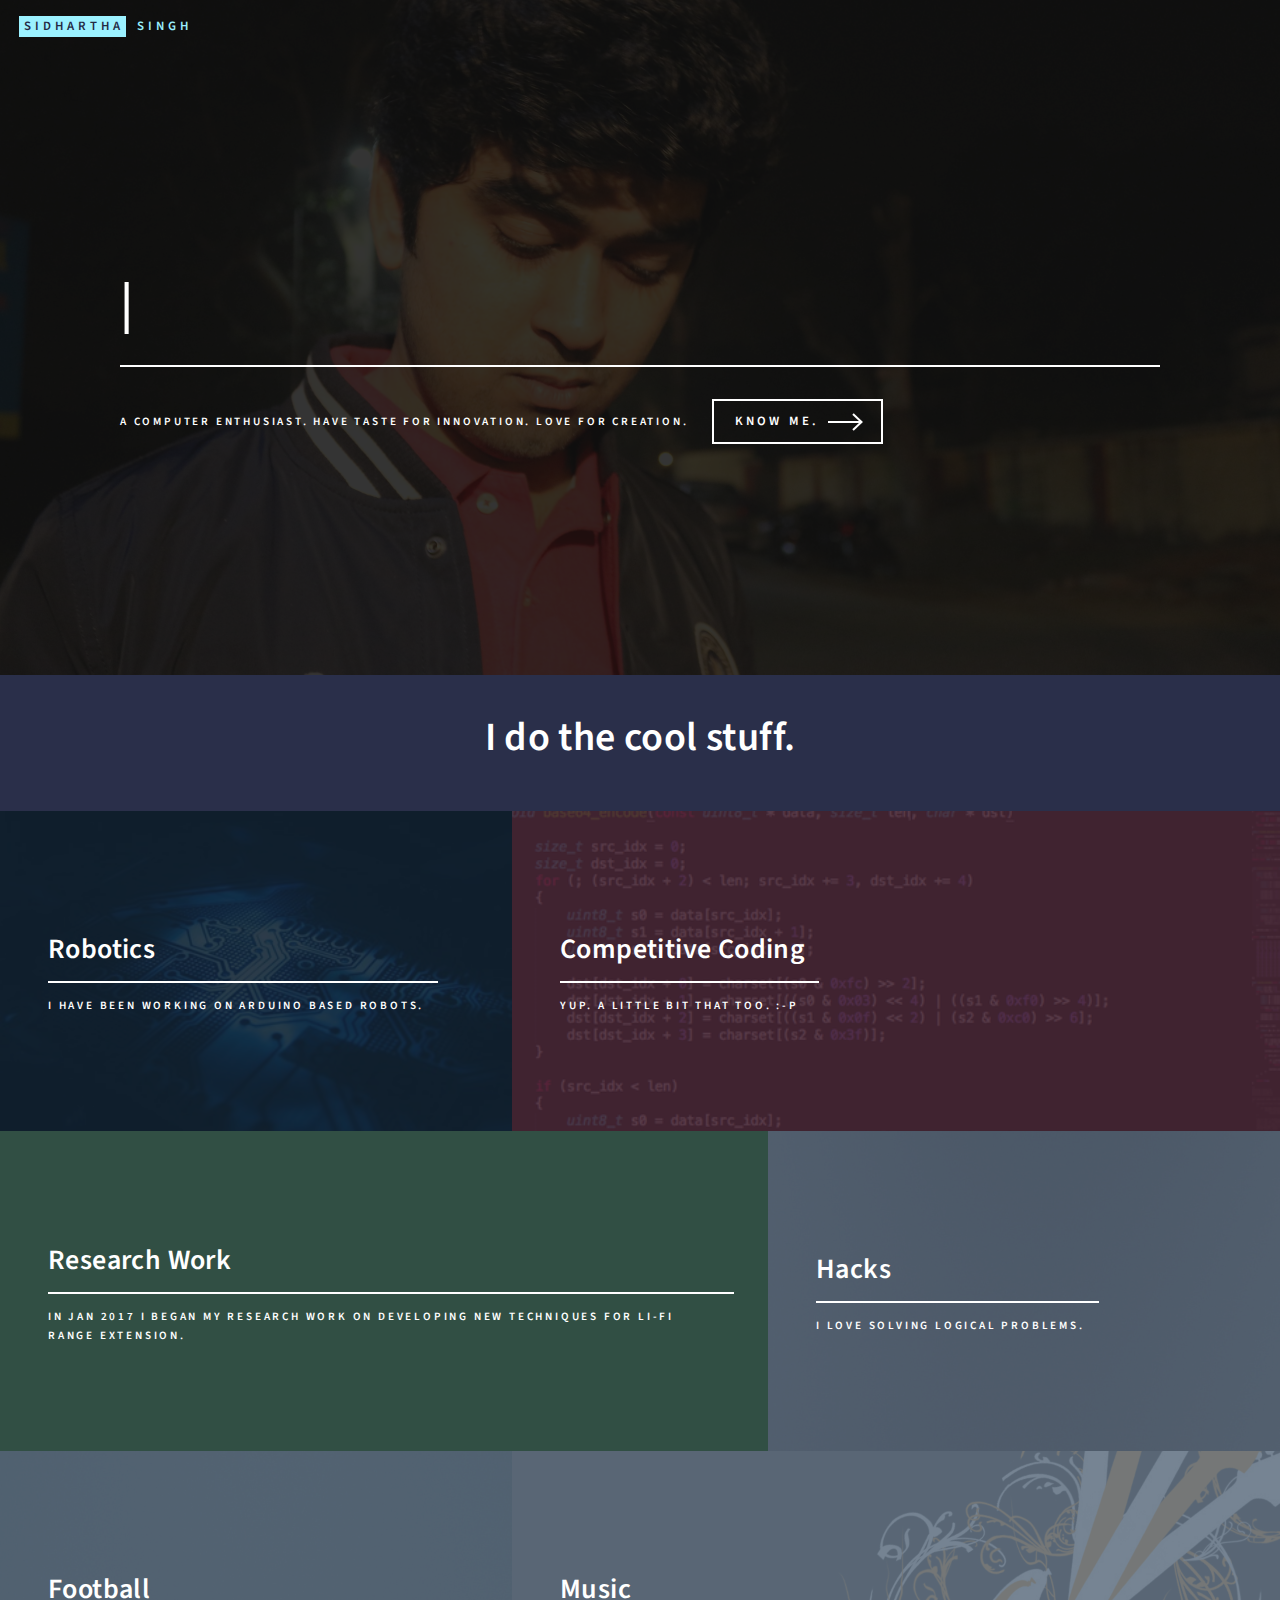
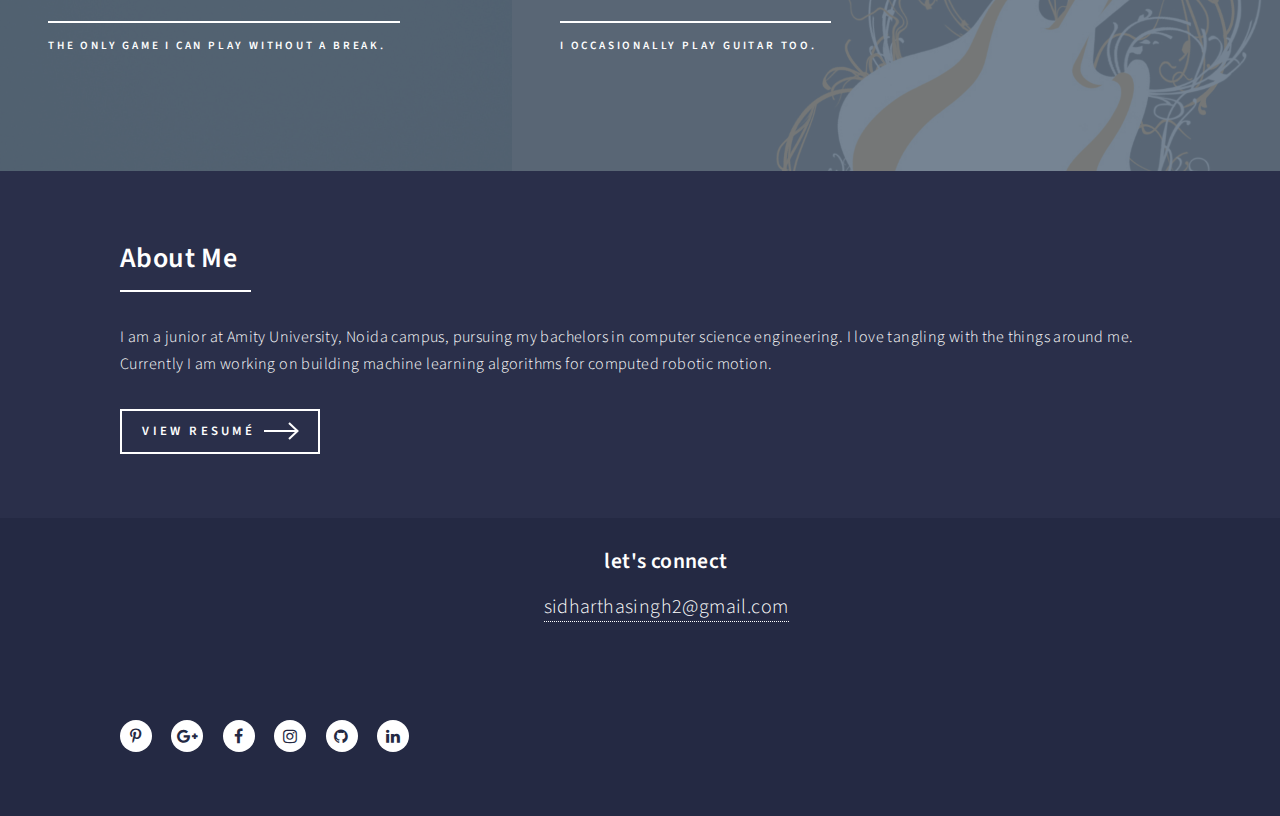
==== commit 6a7e5430: "Changes" ====
--- a/index.html
+++ b/index.html
@@ -30,7 +30,7 @@
 					<div id="main">
 							<section id="three">
 								<h1>
-									few things I'm good at.
+									I do the cool stuff. 
 								</h1>
 							</section>
 							<section id="one" class="tiles">
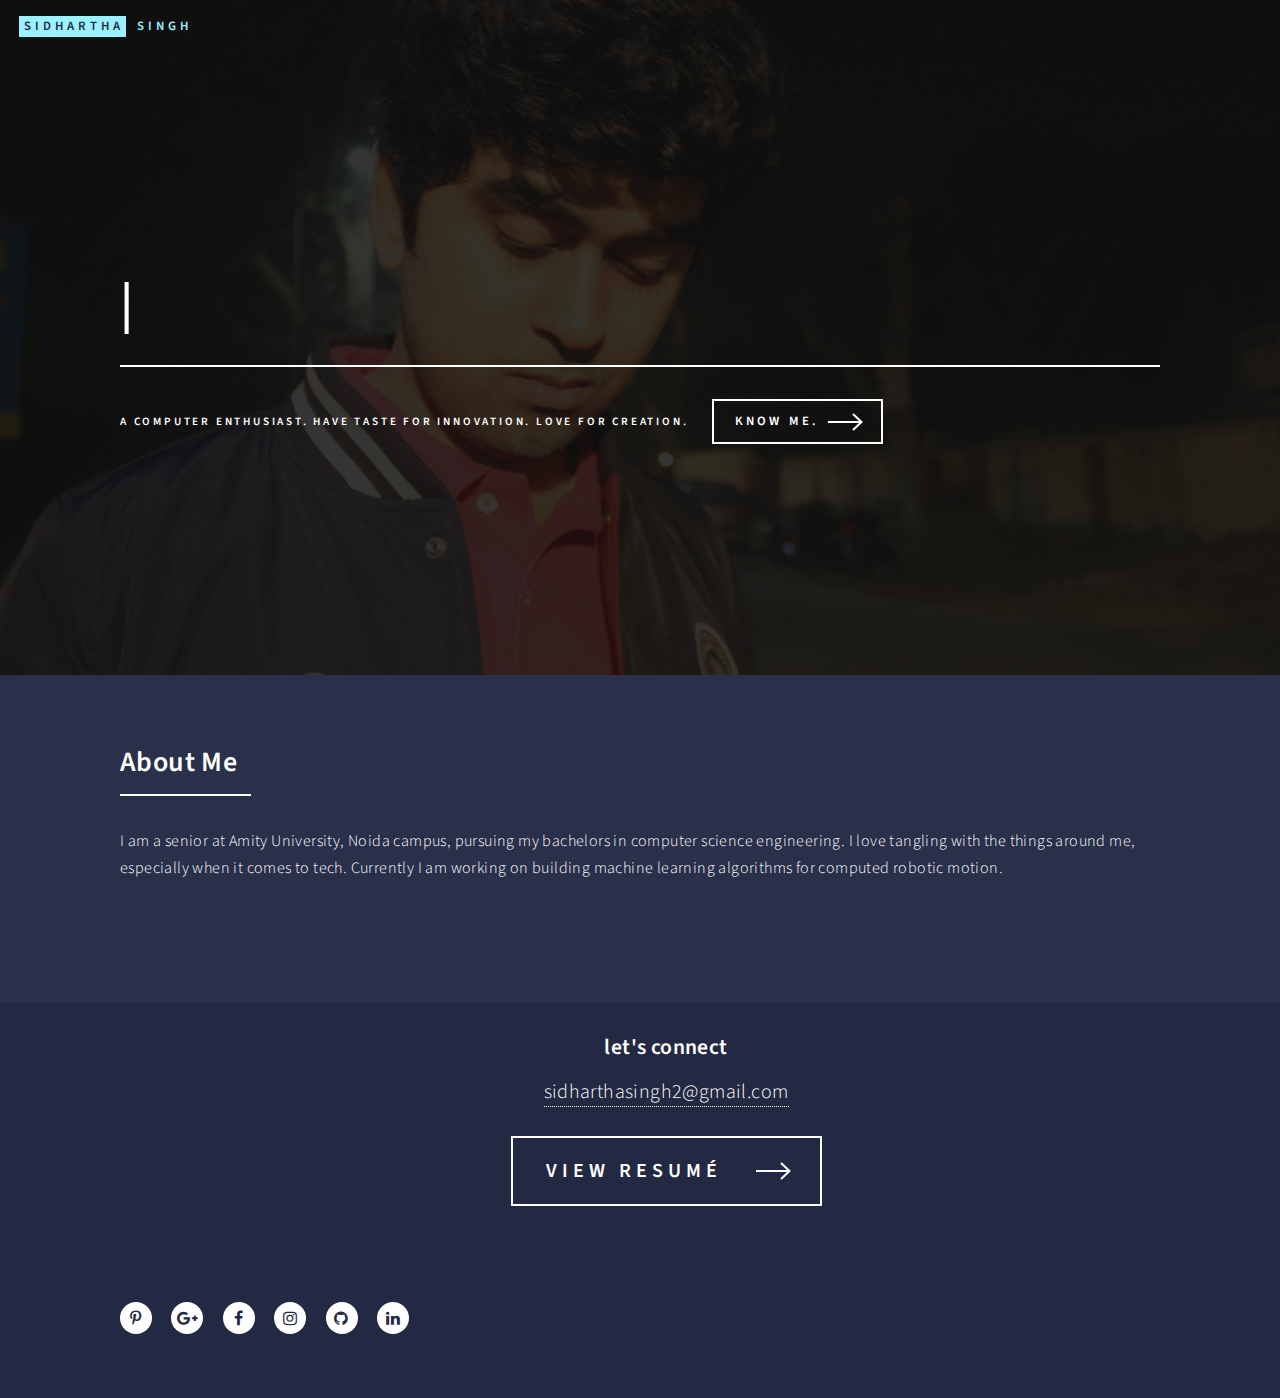
==== commit 71bb1d90: "few changes" ====
--- a/index.html
+++ b/index.html
@@ -20,7 +20,7 @@
 					<div class="content">
 								<p>A computer enthusiast. Have taste for innovation. Love for creation.</p>
 								<ul class="actions">
-									<li><a href="#three" class="button next scrolly">Know ME.</a></li>
+									<li><a href="#two" class="button next scrolly">Know ME.</a></li>
 								</ul>
 							</div>
 						</div>
@@ -28,12 +28,12 @@
 
 				<!-- Main -->
 					<div id="main">
-							<section id="three">
+							<!--<section id="three">
 								<h1>
 									I do the cool stuff. 
 								</h1>
-							</section>
-							<section id="one" class="tiles">
+							</section>-->
+							<!--<section id="one" class="tiles">
 								<article>
 									<span class="image">
 										<img src="images/pic01.jpg" alt="" />
@@ -88,15 +88,15 @@
 										<p>I occasionally play guitar too.</p>
 									</header>
 								</article>
-							</section>
+							</section>-->
 							<section id="two">
 								<div class="inner">
 									<header class="major">
 										<h2>About Me</h2>
 									</header>
-									<p>I am a junior at Amity University, Noida campus, pursuing my bachelors in computer science engineering. I love tangling with the things around me. Currently I am working on building machine learning algorithms for computed robotic motion.</p>
+									<p>I am a senior at Amity University, Noida campus, pursuing my bachelors in computer science engineering. I love tangling with the things around me, especially when it comes to tech. Currently I am working on building machine learning algorithms for computed robotic motion.</p>
 									<ul class="actions">
-										<li><a href="resume.pdf" target="_blank" class="button next">View Resumé</a></li>
+										<li></li>
 									</ul>
 								</div>
 							</section>
@@ -105,6 +105,9 @@
 								<br>
 									<div class="contact-method">
 										<h3>let's connect</h3><a href="mailto:sidharhasingh2@gmail.com">sidharthasingh2@gmail.com</a>
+										<br>
+										<br>
+										<a href="resume.pdf" download="resume_sidhartha_singh.pdf" target="_blank" class="button next">View Resumé</a>
 									</div>
 								</section></center>
 				<footer id="footer">
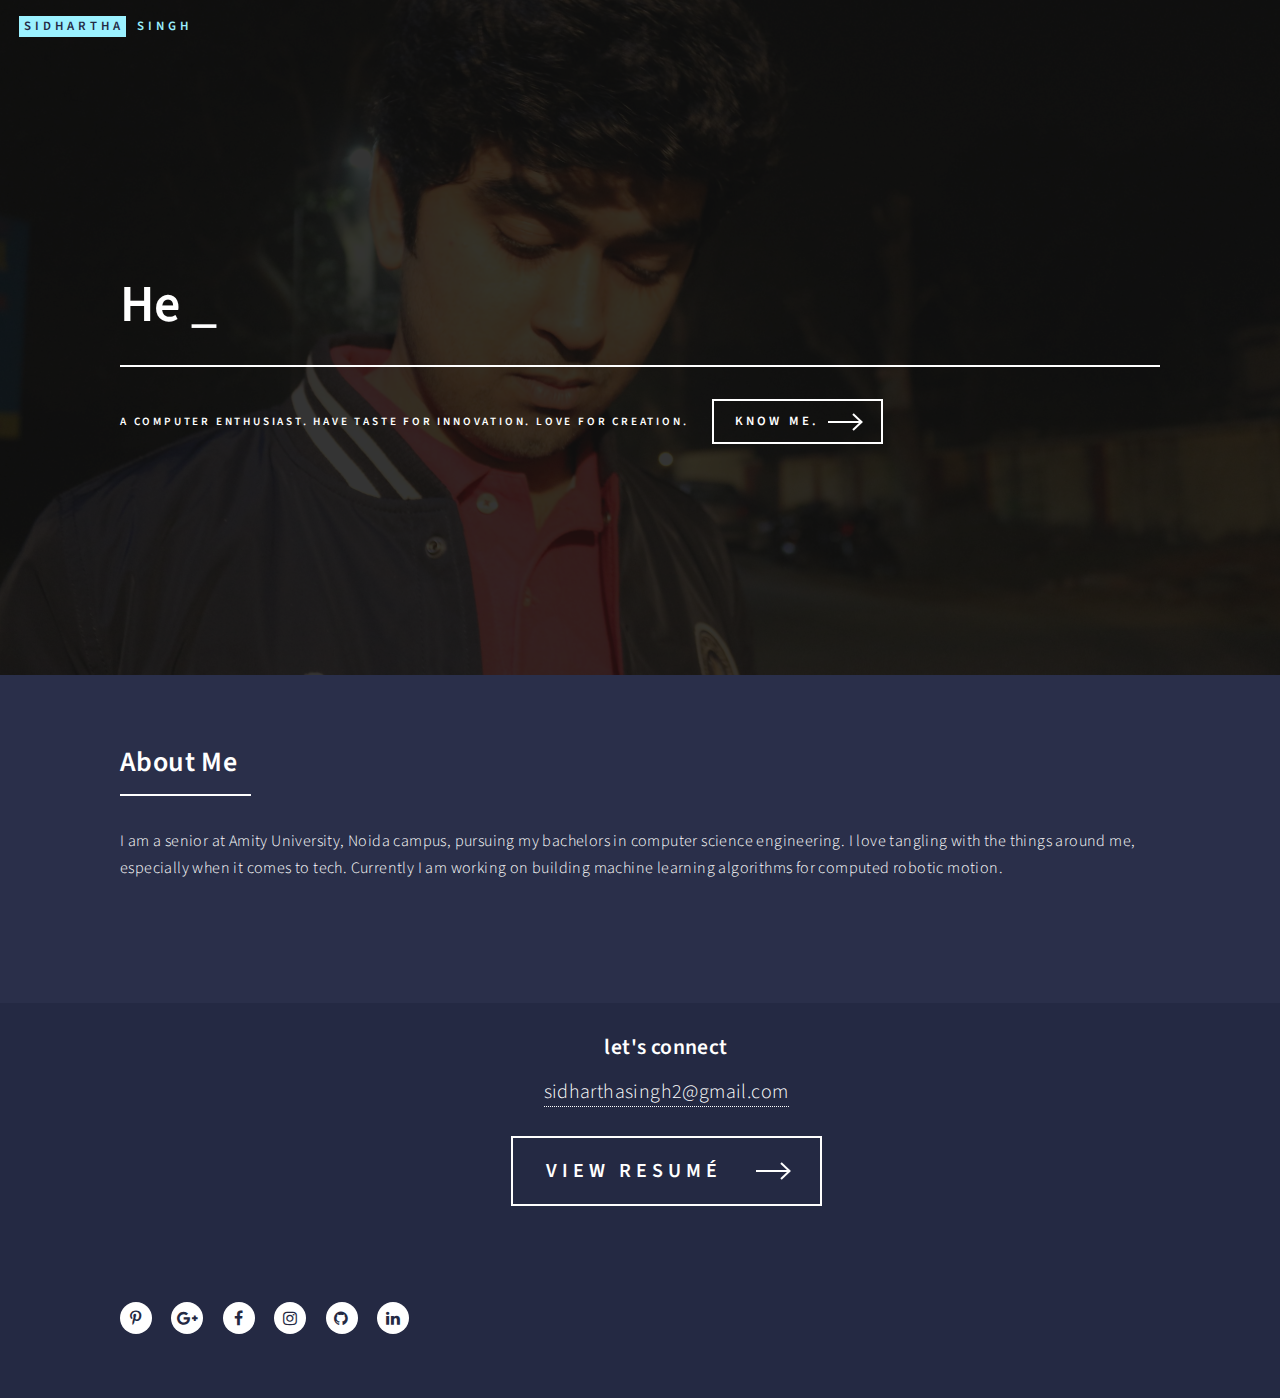
==== commit c7af2880: "link updates" ====
--- a/index.html
+++ b/index.html
@@ -115,10 +115,10 @@
 						<ul class="icons">
 							<li><a target="_blank" href="https://in.pinterest.com/sidharthasingh2/" class="icon alt fa-pinterest-p"><span class="label">Pinterest</span></a></li>
 							<li><a target="_blank" href="https://plus.google.com/u/0/+SidharthaSingh1" class="icon alt fa-google-plus"><span class="label">Google+</span></a></li>
-							<li><a target="_blank" href="https://www.facebook.com/SiDisRightHere" class="icon alt fa-facebook"><span class="label">Facebook</span></a></li>
+							<li><a target="_blank" href="https://www.facebook.com/sssidhartha" class="icon alt fa-facebook"><span class="label">Facebook</span></a></li>
 							<li><a target="_blank" href="https://www.instagram.com/sidhartha_singh_/" class="icon alt fa-instagram"><span class="label">Instagram</span></a></li>
 							<li><a target="_blank" href="https://www.github.com/sidharthasingh" class="icon alt fa-github"><span class="label">GitHub</span></a></li>
-							<li><a target="_blank" href="https://www.linkedin.com/in/sidhartha-singh-274031b5/" class="icon alt fa-linkedin"><span class="label">LinkedIn</span></a></li>
+							<li><a target="_blank" href="https://www.linkedin.com/in/ssidhartha/" class="icon alt fa-linkedin"><span class="label">LinkedIn</span></a></li>
 						</ul>
 					</div>
 				</footer>
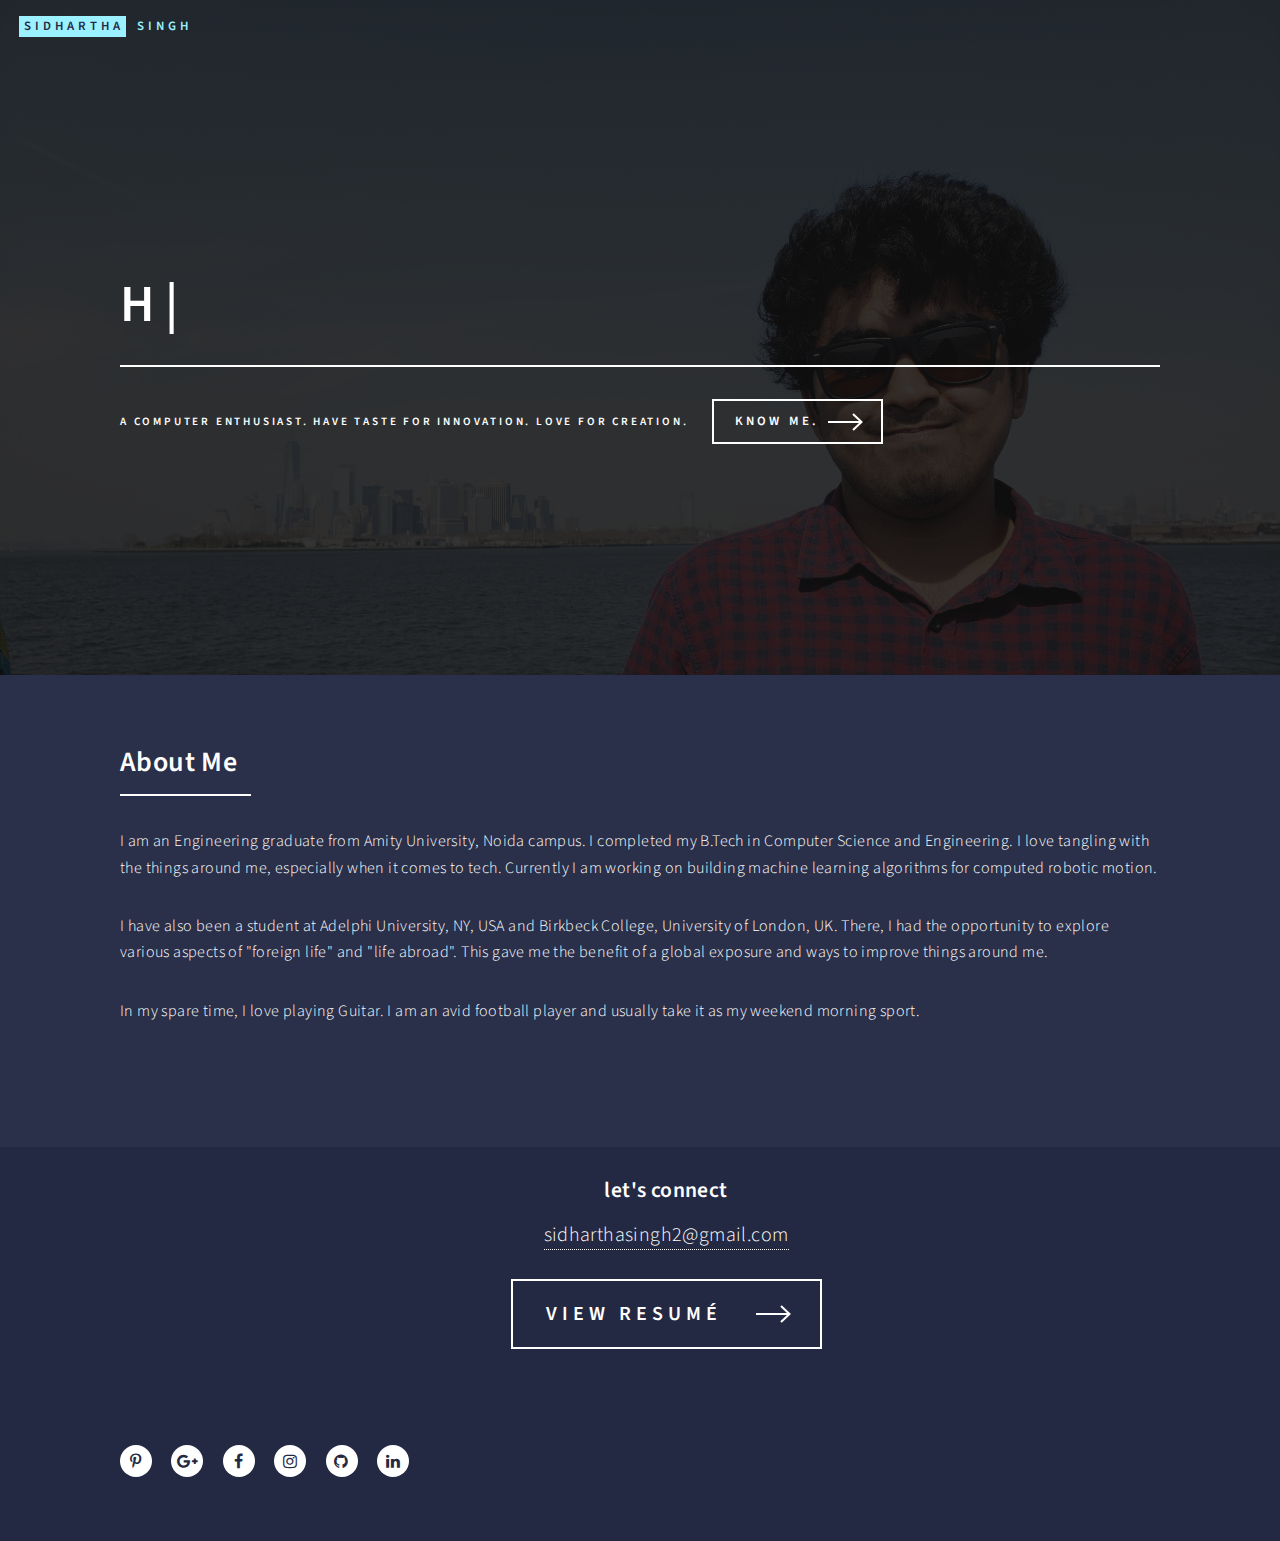
==== commit 52e1087a: "info and banner update" ====
--- a/index.html
+++ b/index.html
@@ -94,7 +94,10 @@
 									<header class="major">
 										<h2>About Me</h2>
 									</header>
-									<p>I am a senior at Amity University, Noida campus, pursuing my bachelors in computer science engineering. I love tangling with the things around me, especially when it comes to tech. Currently I am working on building machine learning algorithms for computed robotic motion.</p>
+									<p>I am an Engineering graduate from Amity University, Noida campus. I completed my B.Tech in Computer Science and Engineering. I love tangling with the things around me, especially when it comes to tech. Currently I am working on building machine learning algorithms for computed robotic motion.</p>
+									<p>I have also been a student at Adelphi University, NY, USA and Birkbeck College, University of London, UK. There, I had the opportunity to explore various aspects of "foreign life" and "life abroad". This gave me the benefit of a global exposure and ways to improve things around me. 
+									</p>
+									<p>In my spare time, I love playing Guitar. I am an avid football player and usually take it as my weekend morning sport.</p>
 									<ul class="actions">
 										<li></li>
 									</ul>
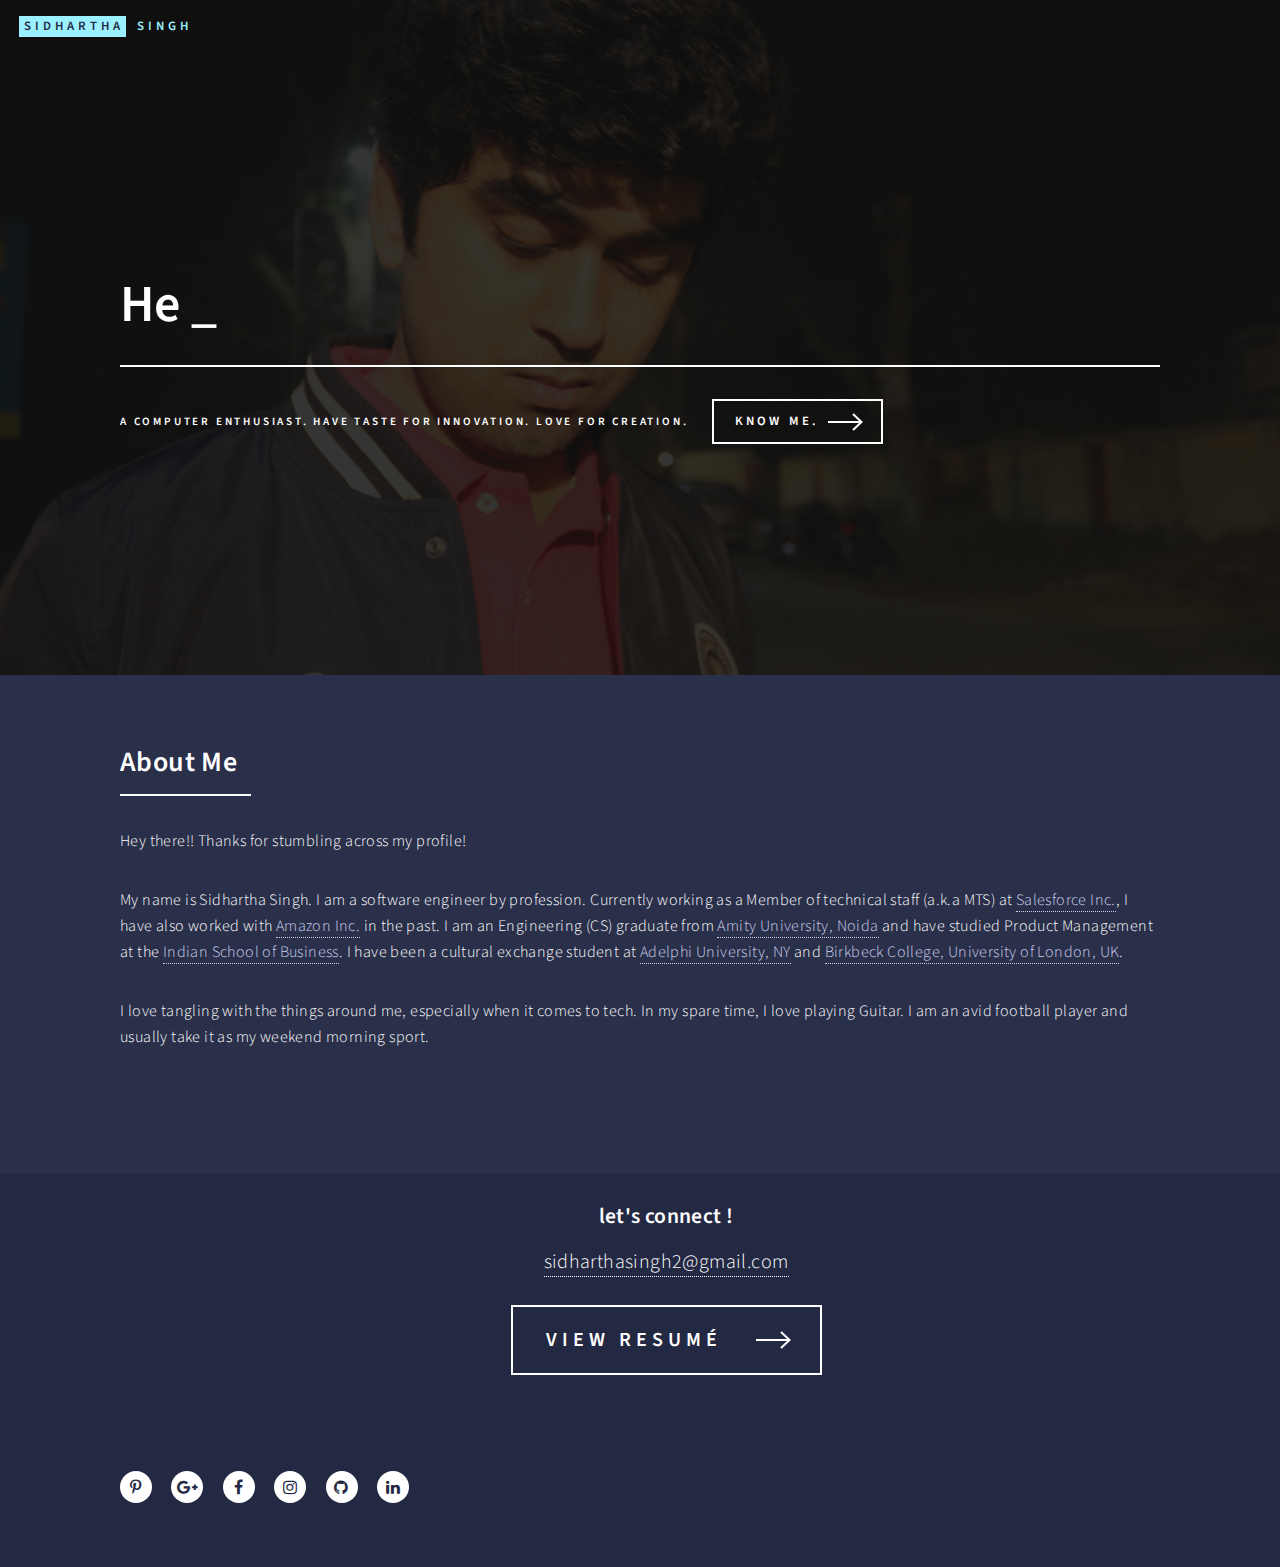
==== commit ae2f31fc: "Updated website content & links. Updated resume." ====
--- a/index.html
+++ b/index.html
@@ -1,137 +1,158 @@
 <!DOCTYPE HTML>
 <html>
-	<head>
-		<title>Sidhartha Singh</title>
-		<meta charset="utf-8" />
-		<meta name="viewport" content="width=device-width, initial-scale=1, user-scalable=no" />
-		<link rel="stylesheet" href="assets/css/main.css" />
-	</head>
-	<body>
-		<div id="wrapper">	
-			<header id="header" class="alt">
-				<a href="#banner" onclick="startCode()" class="logo"><strong>SIDHARTHA</strong> <span>SINGH</span></a>
-			</header>
+<head>
+    <title>Sidhartha Singh</title>
+    <meta charset="utf-8"/>
+    <meta name="viewport" content="width=device-width, initial-scale=1, user-scalable=no"/>
+    <link rel="stylesheet" href="assets/css/main.css"/>
+</head>
+<body>
+<div id="wrapper">
+    <header id="header" class="alt">
+        <a href="#banner" onclick="startCode()" class="logo"><strong>SIDHARTHA</strong> <span>SINGH</span></a>
+    </header>
 
-			<section id="banner" class="major">
-				<div class="inner">
-					<header class="major">
-						<h1><span id="codeDis"></span><span id="jhgfd"></span></h1>
-					</header>
-					<div class="content">
-								<p>A computer enthusiast. Have taste for innovation. Love for creation.</p>
-								<ul class="actions">
-									<li><a href="#two" class="button next scrolly">Know ME.</a></li>
-								</ul>
-							</div>
-						</div>
-					</section>
+    <section id="banner" class="major">
+        <div class="inner">
+            <header class="major">
+                <h1><span id="codeDis"></span><span id="jhgfd"></span></h1>
+            </header>
+            <div class="content">
+                <p>A computer enthusiast. Have taste for innovation. Love for creation.</p>
+                <ul class="actions">
+                    <li><a href="#two" class="button next scrolly">Know ME.</a></li>
+                </ul>
+            </div>
+        </div>
+    </section>
 
-				<!-- Main -->
-					<div id="main">
-							<!--<section id="three">
-								<h1>
-									I do the cool stuff. 
-								</h1>
-							</section>-->
-							<!--<section id="one" class="tiles">
-								<article>
-									<span class="image">
-										<img src="images/pic01.jpg" alt="" />
-									</span>
-									<header class="major">
-										<h3><a href="landing.html" class="link">Robotics</a></h3>
-										<p>I have been working on arduino based robots.</p>
-									</header>
-								</article>
-								<article>
-									<span class="image">
-										<img src="images/pic02.jpg" alt="" />
-									</span>
-									<header class="major">
-										<h3><a href="landing.html" class="link">Competitive Coding</a></h3>
-										<p>Yup. A little bit that too. :-P</p>
-									</header>
-								</article>
-								<article>
-									<span class="image">
-										<img src="images/pic03.jpg" alt="" />
-									</span>
-									<header class="major">
-										<h3><a href="landing.html" class="link">Research Work</a></h3>
-										<p>In jan 2017 I began my research work on developing new techniques for Li-Fi range extension.</p>
-									</header>
-								</article>
-								<article>
-									<span class="image">
-										<img src="images/pic04.jpg" alt="" />
-									</span>
-									<header class="major">
-										<h3><a href="landing.html" class="link">Hacks</a></h3>
-										<p>I love solving logical problems.</p>
-									</header>
-								</article>
-								<article>
-									<span class="image">
-										<img src="images/pic05.jpg" alt="" />
-									</span>
-									<header class="major">
-										<h3><a href="landing.html" class="link">Football</a></h3>
-										<p>The only game I can play without a break.</p>
-									</header>
-								</article>
-								<article>
-									<span class="image">
-										<img src="images/pic06.jpg" alt="" />
-									</span>
-									<header class="major">
-										<h3><a href="landing.html" class="link">Music</a></h3>
-										<p>I occasionally play guitar too.</p>
-									</header>
-								</article>
-							</section>-->
-							<section id="two">
-								<div class="inner">
-									<header class="major">
-										<h2>About Me</h2>
-									</header>
-									<p>I am an Engineering graduate from Amity University, Noida campus. I completed my B.Tech in Computer Science and Engineering. I love tangling with the things around me, especially when it comes to tech. Currently I am working on building machine learning algorithms for computed robotic motion.</p>
-									<p>I have also been a student at Adelphi University, NY, USA and Birkbeck College, University of London, UK. There, I had the opportunity to explore various aspects of "foreign life" and "life abroad". This gave me the benefit of a global exposure and ways to improve things around me. 
-									</p>
-									<p>In my spare time, I love playing Guitar. I am an avid football player and usually take it as my weekend morning sport.</p>
-									<ul class="actions">
-										<li></li>
-									</ul>
-								</div>
-							</section>
-					</div>
-								<center><section>
-								<br>
-									<div class="contact-method">
-										<h3>let's connect</h3><a href="mailto:sidharhasingh2@gmail.com">sidharthasingh2@gmail.com</a>
-										<br>
-										<br>
-										<a href="resume.pdf" download="resume_sidhartha_singh.pdf" target="_blank" class="button next">View Resumé</a>
-									</div>
-								</section></center>
-				<footer id="footer">
-					<div class="inner">
-						<ul class="icons">
-							<li><a target="_blank" href="https://in.pinterest.com/sidharthasingh2/" class="icon alt fa-pinterest-p"><span class="label">Pinterest</span></a></li>
-							<li><a target="_blank" href="https://plus.google.com/u/0/+SidharthaSingh1" class="icon alt fa-google-plus"><span class="label">Google+</span></a></li>
-							<li><a target="_blank" href="https://www.facebook.com/sssidhartha" class="icon alt fa-facebook"><span class="label">Facebook</span></a></li>
-							<li><a target="_blank" href="https://www.instagram.com/sidhartha_singh_/" class="icon alt fa-instagram"><span class="label">Instagram</span></a></li>
-							<li><a target="_blank" href="https://www.github.com/sidharthasingh" class="icon alt fa-github"><span class="label">GitHub</span></a></li>
-							<li><a target="_blank" href="https://www.linkedin.com/in/ssidhartha/" class="icon alt fa-linkedin"><span class="label">LinkedIn</span></a></li>
-						</ul>
-					</div>
-				</footer>
-			</div>
-			<script src="assets/js/jquery.min.js"></script>
-			<script src="assets/js/jquery.scrolly.min.js"></script>
-			<script src="assets/js/jquery.scrollex.min.js"></script>
-			<script src="assets/js/skel.min.js"></script>
-			<script src="assets/js/util.js"></script>
-			<script src="assets/js/main.js"></script>
-			<script type="text/javascript" src="assets/js/myScript.js"></script>
-	</body>
+    <!-- Main -->
+    <div id="main">
+        <!--<section id="three">
+            <h1>
+                I do the cool stuff.
+            </h1>
+        </section>-->
+        <!--<section id="one" class="tiles">
+            <article>
+                <span class="image">
+                    <img src="images/pic01.jpg" alt="" />
+                </span>
+                <header class="major">
+                    <h3><a href="landing.html" class="link">Robotics</a></h3>
+                    <p>I have been working on arduino based robots.</p>
+                </header>
+            </article>
+            <article>
+                <span class="image">
+                    <img src="images/pic02.jpg" alt="" />
+                </span>
+                <header class="major">
+                    <h3><a href="landing.html" class="link">Competitive Coding</a></h3>
+                    <p>Yup. A little bit that too. :-P</p>
+                </header>
+            </article>
+            <article>
+                <span class="image">
+                    <img src="images/pic03.jpg" alt="" />
+                </span>
+                <header class="major">
+                    <h3><a href="landing.html" class="link">Research Work</a></h3>
+                    <p>In jan 2017 I began my research work on developing new techniques for Li-Fi range extension.</p>
+                </header>
+            </article>
+            <article>
+                <span class="image">
+                    <img src="images/pic04.jpg" alt="" />
+                </span>
+                <header class="major">
+                    <h3><a href="landing.html" class="link">Hacks</a></h3>
+                    <p>I love solving logical problems.</p>
+                </header>
+            </article>
+            <article>
+                <span class="image">
+                    <img src="images/pic05.jpg" alt="" />
+                </span>
+                <header class="major">
+                    <h3><a href="landing.html" class="link">Football</a></h3>
+                    <p>The only game I can play without a break.</p>
+                </header>
+            </article>
+            <article>
+                <span class="image">
+                    <img src="images/pic06.jpg" alt="" />
+                </span>
+                <header class="major">
+                    <h3><a href="landing.html" class="link">Music</a></h3>
+                    <p>I occasionally play guitar too.</p>
+                </header>
+            </article>
+        </section>-->
+        <section id="two">
+            <div class="inner">
+                <header class="major">
+                    <h2>About Me</h2>
+                </header>
+                <p>Hey there!! Thanks for stumbling across my profile!</p>
+                <p>My name is Sidhartha Singh. I am a software engineer by profession.
+                    Currently working as a Member of technical staff (a.k.a MTS) at
+                    <a target="_blank" href="https://en.wikipedia.org/wiki/Salesforce">Salesforce Inc.</a>,
+                    I have also worked with
+                    <a target="_blank" href="https://en.wikipedia.org/wiki/Amazon_(company)">Amazon Inc.</a> in
+                    the past. I am an Engineering (CS) graduate from
+                    <a target="_blank" href="https://www.amity.edu/">Amity University, Noida</a> and have studied
+                    Product Management at the <a target="_blank" href="https://www.isb.edu/">Indian School of
+                        Business</a>. I have been a cultural exchange student at
+                    <a target="_blank" href="https://www.adelphi.edu/">Adelphi University, NY</a> and
+                    <a target="_blank" href="https://www.bbk.ac.uk/">Birkbeck College, University of London, UK</a>.
+                </p>
+                <p>I love tangling with the things around me, especially when it comes to tech. In my spare time, I love
+                    playing Guitar. I am an avid football player and usually take it as my weekend morning sport.</p>
+                <ul class="actions">
+                    <li></li>
+                </ul>
+            </div>
+        </section>
+    </div>
+    <center>
+        <section>
+            <br>
+            <div class="contact-method">
+                <h3>let's connect !</h3>
+               <a href="mailto:sidharhasingh2@gmail.com">sidharthasingh2@gmail.com</a>
+                <br>
+                <br>
+                <a href="resume.pdf" download="resume_sidhartha_singh.pdf" target="_blank" class="button next">View
+                    Resumé</a>
+            </div>
+        </section>
+    </center>
+    <footer id="footer">
+        <div class="inner">
+            <ul class="icons">
+                <li><a target="_blank" href="https://in.pinterest.com/sidharthasingh2/" class="icon alt fa-pinterest-p"><span
+                        class="label">Pinterest</span></a></li>
+                <li><a target="_blank" href="https://plus.google.com/u/0/+SidharthaSingh1"
+                       class="icon alt fa-google-plus"><span class="label">Google+</span></a></li>
+                <li><a target="_blank" href="https://www.facebook.com/sssidhartha" class="icon alt fa-facebook"><span
+                        class="label">Facebook</span></a></li>
+                <li><a target="_blank" href="https://www.instagram.com/sidhartha_singh_/" class="icon alt fa-instagram"><span
+                        class="label">Instagram</span></a></li>
+                <li><a target="_blank" href="https://www.github.com/sidharthasingh" class="icon alt fa-github"><span
+                        class="label">GitHub</span></a></li>
+                <li><a target="_blank" href="https://www.linkedin.com/in/ssidhartha/" class="icon alt fa-linkedin"><span
+                        class="label">LinkedIn</span></a></li>
+            </ul>
+        </div>
+    </footer>
+</div>
+<script src="assets/js/jquery.min.js"></script>
+<script src="assets/js/jquery.scrolly.min.js"></script>
+<script src="assets/js/jquery.scrollex.min.js"></script>
+<script src="assets/js/skel.min.js"></script>
+<script src="assets/js/util.js"></script>
+<script src="assets/js/main.js"></script>
+<script type="text/javascript" src="assets/js/myScript.js"></script>
+</body>
 </html>--- a/assets/css/main.css
+++ b/assets/css/main.css
@@ -3982,4 +3982,8 @@
 			transform: none;
 			opacity: 1;
 			visibility: visible;
-		}+		}
+
+p > a {
+	color: #cad2ee;
+}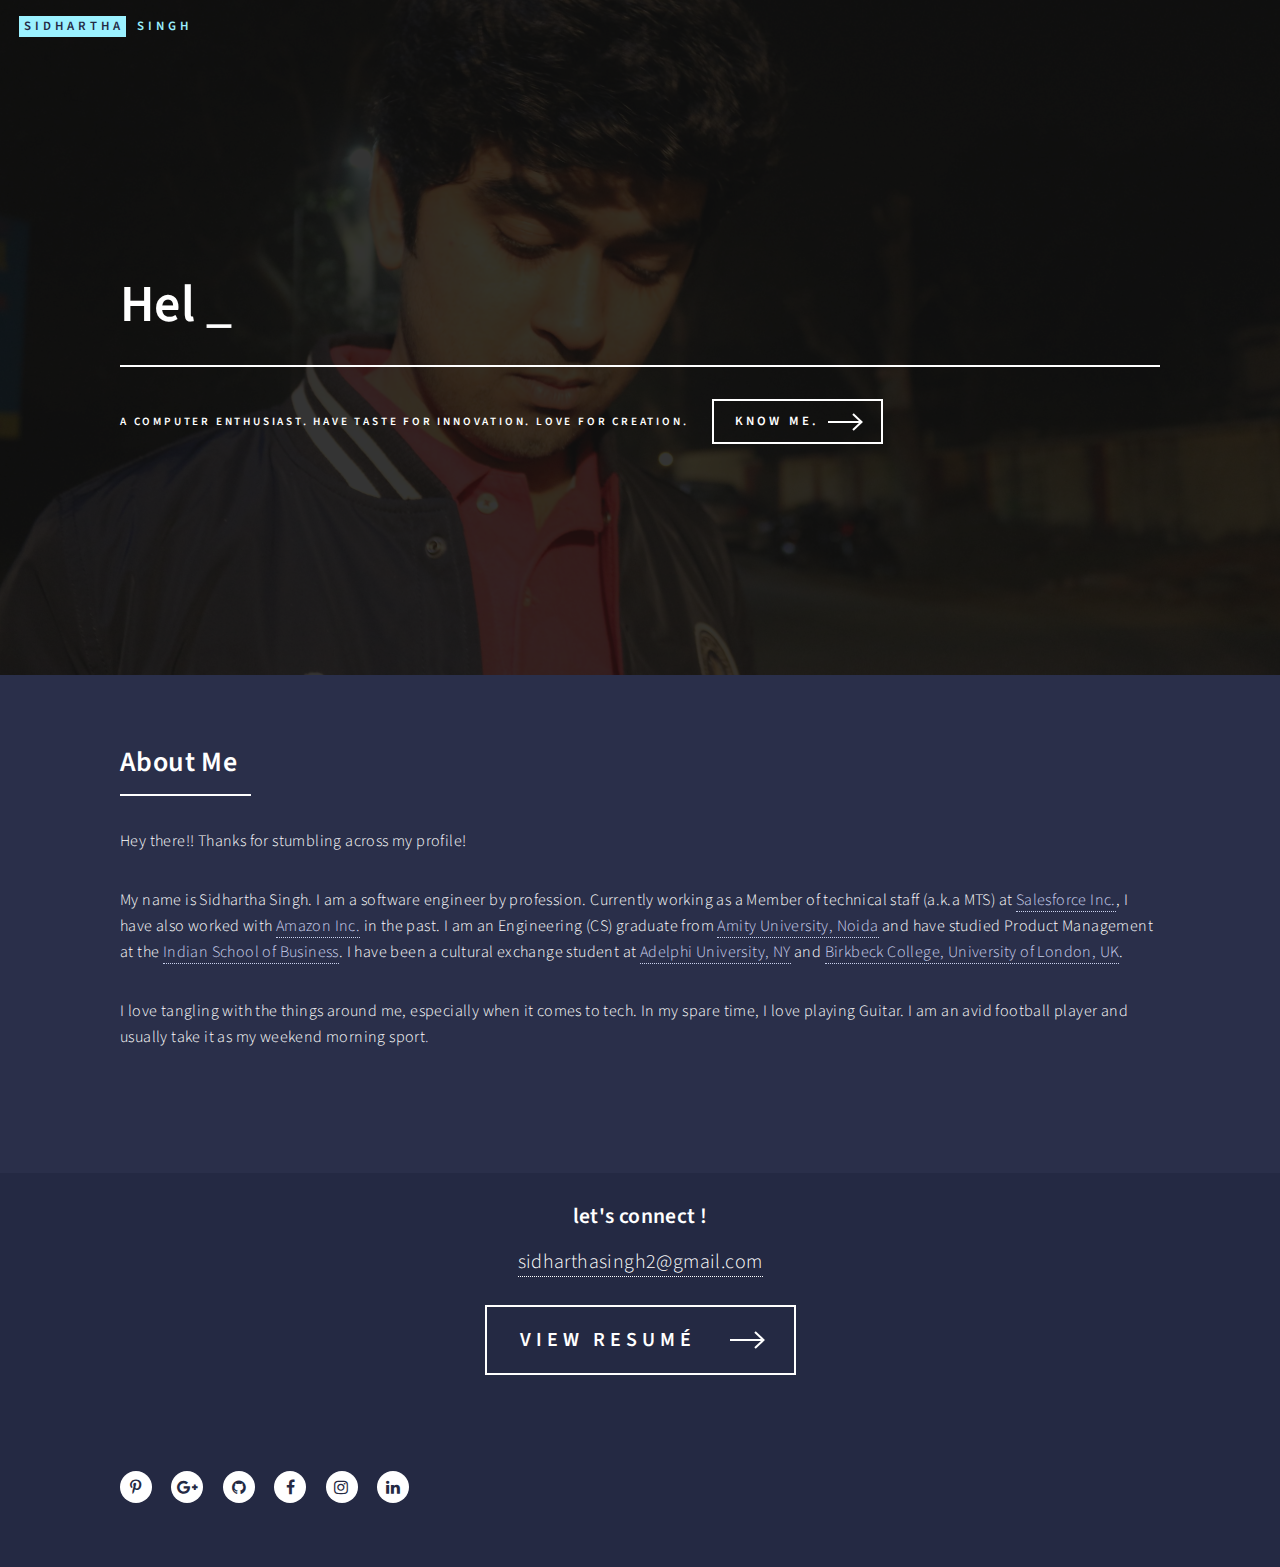
==== commit 54934897: "Updated description & keywords. Corrected the styling for resume.pdf button." ====
--- a/index.html
+++ b/index.html
@@ -2,8 +2,12 @@
 <html>
 <head>
     <title>Sidhartha Singh</title>
-    <meta charset="utf-8"/>
+    <meta http-equiv="Content-Type" content="text/html;" charset="utf-8"/>
     <meta name="viewport" content="width=device-width, initial-scale=1, user-scalable=no"/>
+    <meta name="description"
+          content="Profile page of Sidhartha Singh, who is a Software Engineer who works at FAANG like companies, e.g : Salesforce and Amazon. He is a proud alumni of the Indian School of Business, Amity University, Adelphi University and Birkbeck College, UK.">
+    <meta name="keywords"
+          content="Software Engineer, Product Management, FAANG, Salesforce, Industries Cloud, Amazon, Amazon hub, Indian School of Business, Amity University, Adelphi University, Birkbeck College, New York City, London, New Delhi, India, Rajput, Guitar, Football">
     <link rel="stylesheet" href="assets/css/main.css"/>
 </head>
 <body>
@@ -108,7 +112,9 @@
                     <a target="_blank" href="https://www.bbk.ac.uk/">Birkbeck College, University of London, UK</a>.
                 </p>
                 <p>I love tangling with the things around me, especially when it comes to tech. In my spare time, I love
-                    playing Guitar. I am an avid football player and usually take it as my weekend morning sport.</p>
+                    playing Guitar. I am an avid football player and usually take it as my weekend morning sport<a
+                            target="_blank" href="https://www.indianrajputs.com/view/jagdishpur"
+                            class="no-underline">.</a></p>
                 <ul class="actions">
                     <li></li>
                 </ul>
@@ -120,7 +126,7 @@
             <br>
             <div class="contact-method">
                 <h3>let's connect !</h3>
-               <a href="mailto:sidharhasingh2@gmail.com">sidharthasingh2@gmail.com</a>
+                <a href="mailto:sidharhasingh2@gmail.com">sidharthasingh2@gmail.com</a>
                 <br>
                 <br>
                 <a href="resume.pdf" download="resume_sidhartha_singh.pdf" target="_blank" class="button next">View
@@ -135,12 +141,12 @@
                         class="label">Pinterest</span></a></li>
                 <li><a target="_blank" href="https://plus.google.com/u/0/+SidharthaSingh1"
                        class="icon alt fa-google-plus"><span class="label">Google+</span></a></li>
+                <li><a target="_blank" href="https://www.github.com/sidharthasingh" class="icon alt fa-github"><span
+                        class="label">GitHub</span></a></li>
                 <li><a target="_blank" href="https://www.facebook.com/sssidhartha" class="icon alt fa-facebook"><span
                         class="label">Facebook</span></a></li>
                 <li><a target="_blank" href="https://www.instagram.com/sidhartha_singh_/" class="icon alt fa-instagram"><span
                         class="label">Instagram</span></a></li>
-                <li><a target="_blank" href="https://www.github.com/sidharthasingh" class="icon alt fa-github"><span
-                        class="label">GitHub</span></a></li>
                 <li><a target="_blank" href="https://www.linkedin.com/in/ssidhartha/" class="icon alt fa-linkedin"><span
                         class="label">LinkedIn</span></a></li>
             </ul>
--- a/assets/css/main.css
+++ b/assets/css/main.css
@@ -2923,7 +2923,7 @@
 
 	.contact-method {
 		margin: 0 0 2em 0;
-		padding-left: 3.25em;
+		/*padding-left: 3.25em;*/
 		position: relative;
 	}
 
@@ -3986,4 +3986,8 @@
 
 p > a {
 	color: #cad2ee;
+}
+
+.no-underline {
+	border-bottom: none;
 }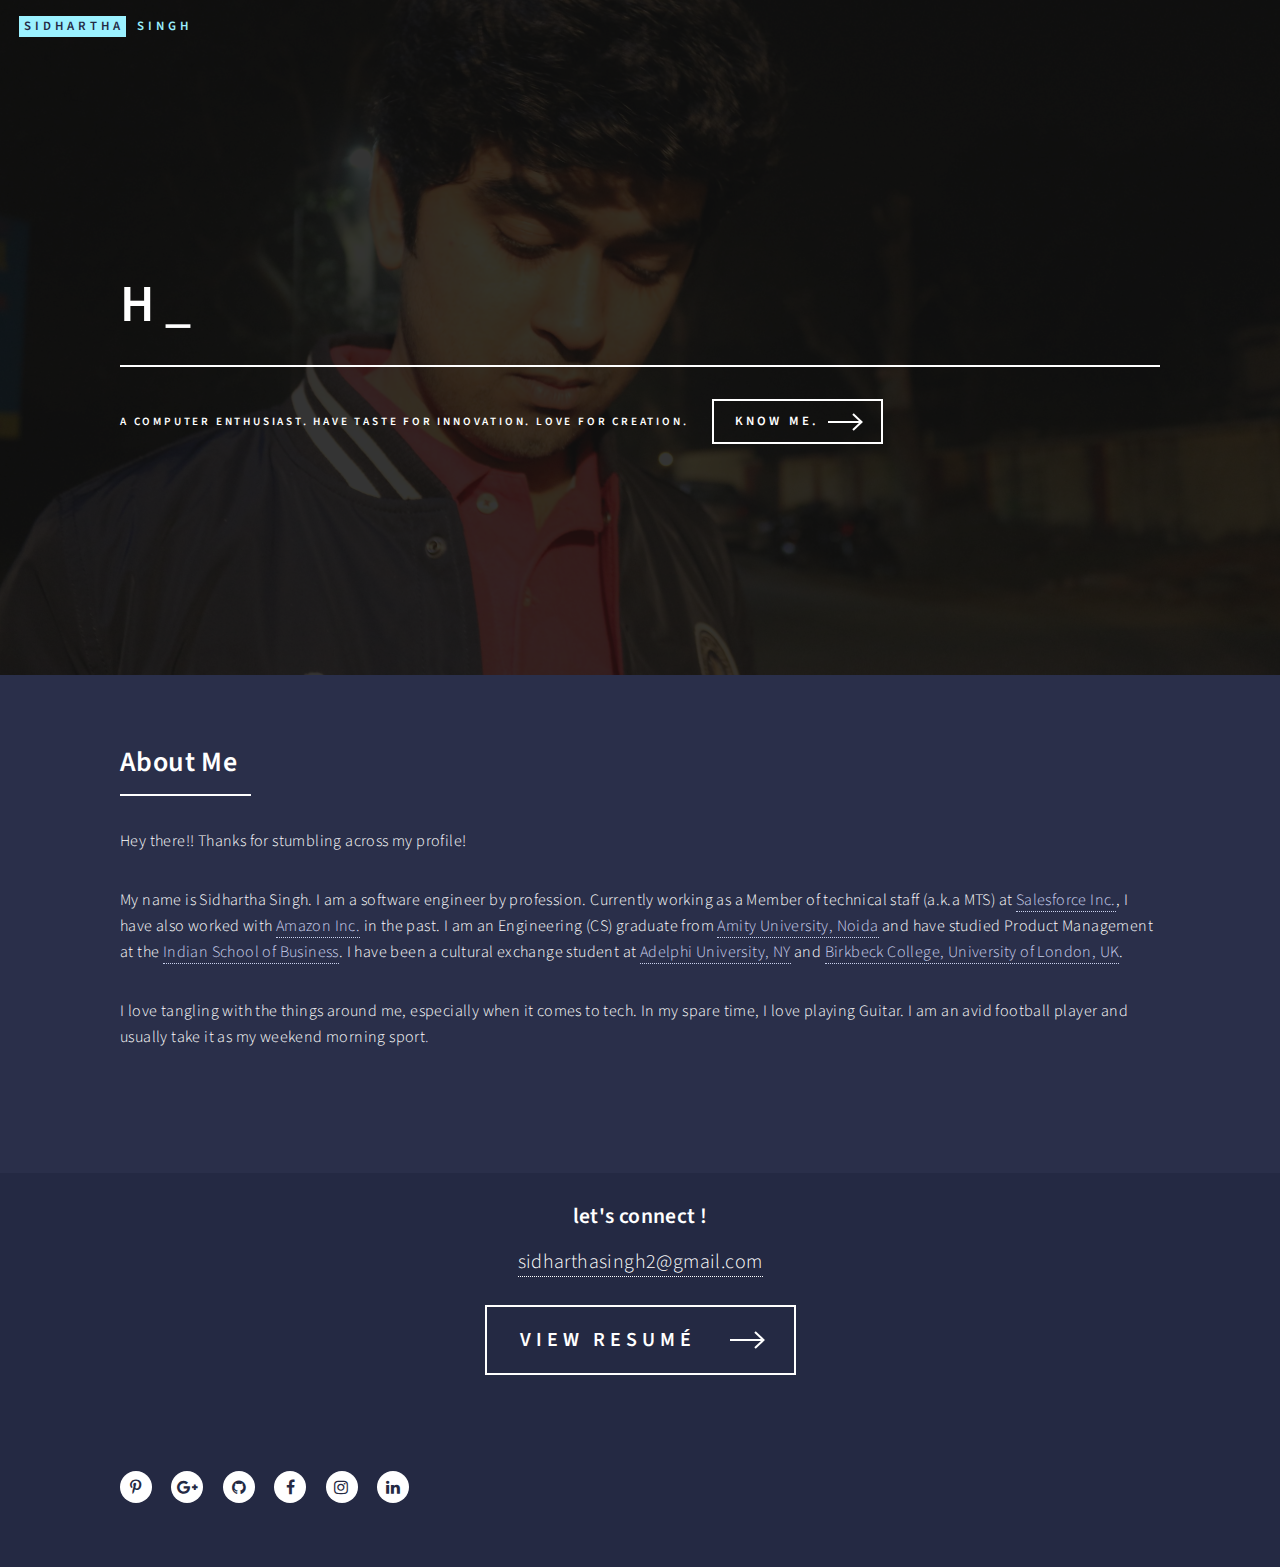
==== commit e6b64738: "Updated open graph meta tags for presentable URL texting." ====
--- a/index.html
+++ b/index.html
@@ -8,6 +8,13 @@
           content="Profile page of Sidhartha Singh, who is a Software Engineer who works at FAANG like companies, e.g : Salesforce and Amazon. He is a proud alumni of the Indian School of Business, Amity University, Adelphi University and Birkbeck College, UK.">
     <meta name="keywords"
           content="Software Engineer, Product Management, FAANG, Salesforce, Industries Cloud, Amazon, Amazon hub, Indian School of Business, Amity University, Adelphi University, Birkbeck College, New York City, London, New Delhi, India, Rajput, Guitar, Football">
+    <meta property="og:site_name" content="Sidhartha Singh Profile">
+    <meta property="og:title" content="Sidhartha Singh" />
+    <meta property="og:description" content="Sidhartha Singh is a software engineer with prior experience of working at FAANG like companies, e.g : Amazon & Salesforce Inc. He is a proud alumni of the Indian School of Business, Amity University, Adelphi University and Birkbeck College, UK." />
+    <meta property="og:image" itemprop="image" content="./images/banner2.jpg">
+    <meta property="og:type" content="website" />
+    <meta property="og:updated_time" content="1664824524" />
+    <!--  use -> npm install -g localtunnel && lt --port 8080 <- to test OG tags. Server running in separate shell at 8080.  -->
     <link rel="stylesheet" href="assets/css/main.css"/>
 </head>
 <body>
